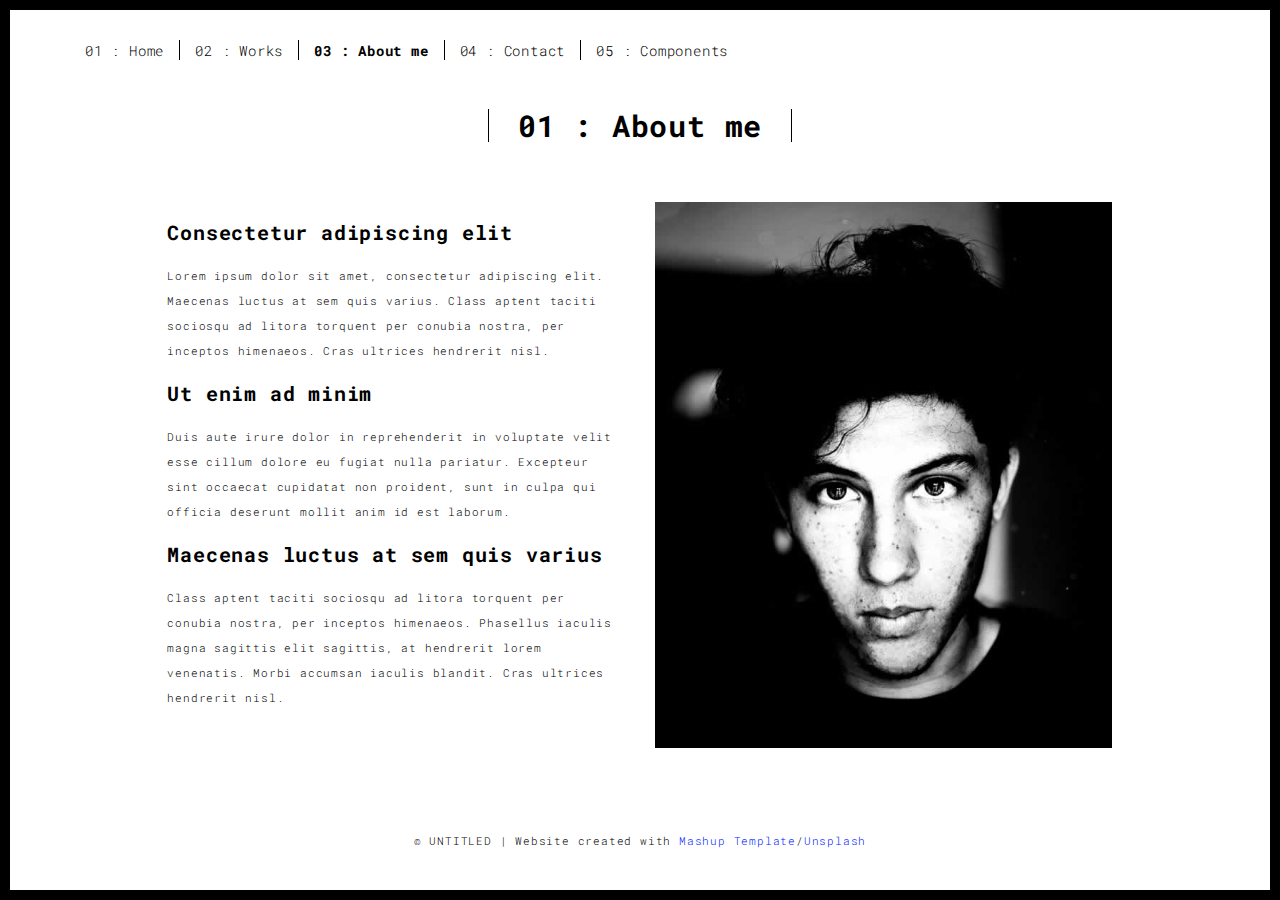
==== about.html @ 48c52cd3 "lol" ====
<!DOCTYPE html>
<html lang="en">

<head>
  <meta charset="UTF-8">
  <meta content="IE=edge" http-equiv="X-UA-Compatible">
  <meta content="width=device-width,initial-scale=1" name="viewport">
  <meta content="description" name="description">
  <meta name="google" content="notranslate" />
  <meta content="Mashup templates have been developped by Orson.io team" name="author">

  <!-- Disable tap highlight on IE -->
  <meta name="msapplication-tap-highlight" content="no">
  
  <link rel="apple-touch-icon" sizes="180x180" href="./assets/apple-icon-180x180.png">
  <link href="./assets/favicon.ico" rel="icon">

  <title>Title page</title>  

<link href="./main.3f6952e4.css" rel="stylesheet"></head>

<body class="">
<div id="site-border-left"></div>
<div id="site-border-right"></div>
<div id="site-border-top"></div>
<div id="site-border-bottom"></div>
 <!-- Add your content of header -->
<header>
  <nav class="navbar  navbar-fixed-top navbar-default">
    <div class="container">
        <button type="button" class="navbar-toggle collapsed" data-toggle="collapse" data-target="#navbar-collapse" aria-expanded="false">
          <span class="sr-only">Toggle navigation</span>
          <span class="icon-bar"></span>
          <span class="icon-bar"></span>
          <span class="icon-bar"></span>
        </button>

      <div class="collapse navbar-collapse" id="navbar-collapse">
        <ul class="nav navbar-nav ">
          <li><a href="./index.html" title="">01 : Home</a></li>
          <li><a href="./works.html" title="">02 : Works</a></li>
          <li><a href="./about.html" title="">03 : About me</a></li>
          <li><a href="./contact.html" title="">04 : Contact</a></li>
          <li><a href="./components.html" title="">05 : Components</a></li>
        </ul>


      </div> 
    </div>
  </nav>
</header>

<div class="section-container">
    <div class="container">
      <div class="row">
        <div class="col-xs-12">
          <div class="section-container-spacer text-center">
            <h1 class="h2">01 : About me</h1>
          </div>
          
          <div class="row">
            <div class="col-md-10 col-md-offset-1">
              <div class="row">
                <div class="col-xs-12 col-md-6">
                  <h3>Consectetur adipiscing elit</h3>
                  <p>Lorem ipsum dolor sit amet, consectetur adipiscing elit. Maecenas luctus at sem quis varius. 
                  Class aptent taciti sociosqu ad litora torquent per conubia nostra, per inceptos himenaeos. Cras ultrices hendrerit nisl.</p>
                  <h3>Ut enim ad minim </h3>
                  <p>Duis aute irure dolor in reprehenderit in voluptate velit esse
                  cillum dolore eu fugiat nulla pariatur. Excepteur sint occaecat cupidatat non
                  proident, sunt in culpa qui officia deserunt mollit anim id est laborum. 
                  <h3>Maecenas luctus at sem quis varius</h3>
                  <p>
                  Class aptent taciti sociosqu ad litora torquent per conubia nostra, per inceptos himenaeos. Phasellus iaculis magna sagittis elit sagittis, at hendrerit lorem venenatis. Morbi accumsan iaculis blandit. Cras ultrices hendrerit nisl.</p>
                </div>
                <div class="col-xs-12 col-md-6">
                  <img src="./assets/images/profil.jpg" class="img-responsive" alt="">
                </div>
              </div>
            </div>
          </div>
          
          
       </div>
      </div>
    </div>
  </div>


<footer class="footer-container text-center">
  <div class="container">
    <div class="row">
      <div class="col-xs-12">
        <p>© UNTITLED | Website created with <a href="http://www.mashup-template.com/" title="Create website with free html template">Mashup Template</a>/<a href="https://www.unsplash.com/" title="Beautiful Free Images">Unsplash</a></p>
      </div>
    </div>
  </div>
</footer>

<script>
  document.addEventListener("DOMContentLoaded", function (event) {
     navActivePage();
  });
</script>

<!-- Google Analytics: change UA-XXXXX-X to be your site's ID 

<script>
  (function (i, s, o, g, r, a, m) {
    i['GoogleAnalyticsObject'] = r; i[r] = i[r] || function () {
      (i[r].q = i[r].q || []).push(arguments)
    }, i[r].l = 1 * new Date(); a = s.createElement(o),
      m = s.getElementsByTagName(o)[0]; a.async = 1; a.src = g; m.parentNode.insertBefore(a, m)
  })(window, document, 'script', '//www.google-analytics.com/analytics.js', 'ga');
  ga('create', 'UA-XXXXX-X', 'auto');
  ga('send', 'pageview');
</script>

--> <script type="text/javascript" src="./main.70a66962.js"></script></body>

</html>
---- main.3f6952e4.css ----
@import url(https://fonts.googleapis.com/css?family=Roboto:900|Roboto+Mono:300,400,700);@import url(https://maxcdn.bootstrapcdn.com/font-awesome/4.7.0/css/font-awesome.min.css);/*!
 * Bootstrap v3.3.7 (http://getbootstrap.com)
 * Copyright 2011-2016 Twitter, Inc.
 * Licensed under MIT (https://github.com/twbs/bootstrap/blob/master/LICENSE)
 */
/*! normalize.css v3.0.3 | MIT License | github.com/necolas/normalize.css */html{font-family:sans-serif;-ms-text-size-adjust:100%;-webkit-text-size-adjust:100%}body{margin:0}article,aside,details,figcaption,figure,footer,header,hgroup,main,menu,nav,section,summary{display:block}audio,canvas,progress,video{display:inline-block;vertical-align:baseline}audio:not([controls]){display:none;height:0}[hidden],template{display:none}a{background-color:transparent}a:active,a:hover{outline:0}abbr[title]{border-bottom:1px dotted}b,strong{font-weight:700}dfn{font-style:italic}h1{font-size:2em;margin:.67em 0}mark{background:#ff0;color:#000}small{font-size:80%}sub,sup{font-size:75%;line-height:0;position:relative;vertical-align:baseline}sup{top:-.5em}sub{bottom:-.25em}img{border:0}svg:not(:root){overflow:hidden}figure{margin:1em 40px}hr{box-sizing:content-box;height:0}pre{overflow:auto}code,kbd,pre,samp{font-family:monospace,monospace;font-size:1em}button,input,optgroup,select,textarea{color:inherit;font:inherit;margin:0}button{overflow:visible}button,select{text-transform:none}button,html input[type=button],input[type=reset],input[type=submit]{-webkit-appearance:button;cursor:pointer}button[disabled],html input[disabled]{cursor:default}button::-moz-focus-inner,input::-moz-focus-inner{border:0;padding:0}input{line-height:normal}input[type=checkbox],input[type=radio]{box-sizing:border-box;padding:0}input[type=number]::-webkit-inner-spin-button,input[type=number]::-webkit-outer-spin-button{height:auto}input[type=search]{-webkit-appearance:textfield;box-sizing:content-box}input[type=search]::-webkit-search-cancel-button,input[type=search]::-webkit-search-decoration{-webkit-appearance:none}fieldset{border:1px solid silver;margin:0 2px;padding:.35em .625em .75em}textarea{overflow:auto}optgroup{font-weight:700}table{border-collapse:collapse;border-spacing:0}td,th{padding:0}

/*! Source: https://github.com/h5bp/html5-boilerplate/blob/master/src/css/main.css */@media print{*,:after,:before{background:transparent!important;color:#000!important;box-shadow:none!important;text-shadow:none!important}a,a:visited{text-decoration:underline}a[href]:after{content:" (" attr(href) ")"}abbr[title]:after{content:" (" attr(title) ")"}a[href^="#"]:after,a[href^="javascript:"]:after{content:""}blockquote,pre{border:1px solid #999;page-break-inside:avoid}thead{display:table-header-group}img,tr{page-break-inside:avoid}img{max-width:100%!important}h2,h3,p{orphans:3;widows:3}h2,h3{page-break-after:avoid}.navbar{display:none}.btn>.caret,.dropup>.btn>.caret{border-top-color:#000!important}.label{border:1px solid #000}.table{border-collapse:collapse!important}.table td,.table th{background-color:#fff!important}.table-bordered td,.table-bordered th{border:1px solid #ddd!important}}*,:after,:before{-webkit-box-sizing:border-box;-moz-box-sizing:border-box;box-sizing:border-box}html{font-size:10px;-webkit-tap-highlight-color:transparent}body{font-family:Roboto Mono,Helvetica,Arial,sans-serif;font-size:11px;line-height:1.78;color:#000;background-color:#fff}button,input,select,textarea{font-family:inherit;font-size:inherit;line-height:inherit}a{color:#001aff;text-decoration:none}a:focus,a:hover{color:#0012b3;text-decoration:underline}a:focus{outline:5px auto -webkit-focus-ring-color;outline-offset:-2px}figure{margin:0}img{vertical-align:middle}.img-responsive{display:block;max-width:100%;height:auto}.img-rounded{border-radius:0}.img-thumbnail{padding:4px;line-height:1.78;background-color:#fff;border:1px solid #ddd;border-radius:0;-webkit-transition:all .2s ease-in-out;-o-transition:all .2s ease-in-out;transition:all .2s ease-in-out;display:inline-block;max-width:100%;height:auto}.img-circle{border-radius:50%}hr{margin-top:19px;margin-bottom:19px;border:0;border-top:1px solid #eee}.sr-only{position:absolute;width:1px;height:1px;margin:-1px;padding:0;overflow:hidden;clip:rect(0,0,0,0);border:0}.sr-only-focusable:active,.sr-only-focusable:focus{position:static;width:auto;height:auto;margin:0;overflow:visible;clip:auto}[role=button]{cursor:pointer}.h1,.h2,.h3,.h4,.h5,.h6,h1,h2,h3,h4,h5,h6{font-family:Roboto Mono,Helvetica,Arial,sans-serif;font-weight:700;line-height:1.1;color:#000}.h1 .small,.h1 small,.h2 .small,.h2 small,.h3 .small,.h3 small,.h4 .small,.h4 small,.h5 .small,.h5 small,.h6 .small,.h6 small,h1 .small,h1 small,h2 .small,h2 small,h3 .small,h3 small,h4 .small,h4 small,h5 .small,h5 small,h6 .small,h6 small{font-weight:400;line-height:1;color:#777}.h1,.h2,.h3,h1,h2,h3{margin-top:19px;margin-bottom:9.5px}.h1 .small,.h1 small,.h2 .small,.h2 small,.h3 .small,.h3 small,h1 .small,h1 small,h2 .small,h2 small,h3 .small,h3 small{font-size:65%}.h4,.h5,.h6,h4,h5,h6{margin-top:9.5px;margin-bottom:9.5px}.h4 .small,.h4 small,.h5 .small,.h5 small,.h6 .small,.h6 small,h4 .small,h4 small,h5 .small,h5 small,h6 .small,h6 small{font-size:75%}.h1,h1{font-size:70px}.h2,h2{font-size:30px}.h3,h3{font-size:20px}.h4,.h5,h4,h5{font-size:11px}.h6,h6{font-size:10px}p{margin:0 0 9.5px}.lead{margin-bottom:19px;font-size:12px;font-weight:300;line-height:1.4}@media (min-width:768px){.lead{font-size:16.5px}}.small,small{font-size:90%}.mark,mark{background-color:#fcf8e3;padding:.2em}.text-left{text-align:left}.text-right{text-align:right}.text-center{text-align:center}.text-justify{text-align:justify}.text-nowrap{white-space:nowrap}.text-lowercase{text-transform:lowercase}.initialism,.text-uppercase{text-transform:uppercase}.text-capitalize{text-transform:capitalize}.text-muted{color:#777}.text-primary{color:#001aff}a.text-primary:focus,a.text-primary:hover{color:#0015cc}.text-success{color:#fff}a.text-success:focus,a.text-success:hover{color:#e6e6e6}.text-info{color:#31708f}a.text-info:focus,a.text-info:hover{color:#245269}.text-warning{color:#8a6d3b}a.text-warning:focus,a.text-warning:hover{color:#66512c}.text-danger{color:#fff}a.text-danger:focus,a.text-danger:hover{color:#e6e6e6}.bg-primary{color:#fff;background-color:#001aff}a.bg-primary:focus,a.bg-primary:hover{background-color:#0015cc}.bg-success,a.bg-success:focus,a.bg-success:hover{background-color:#000}.bg-info{background-color:#d9edf7}a.bg-info:focus,a.bg-info:hover{background-color:#afd9ee}.bg-warning{background-color:#fcf8e3}a.bg-warning:focus,a.bg-warning:hover{background-color:#f7ecb5}.bg-danger{background-color:red}a.bg-danger:focus,a.bg-danger:hover{background-color:#c00}.page-header{padding-bottom:8.5px;margin:38px 0 19px;border-bottom:1px solid #eee}ol,ul{margin-top:0;margin-bottom:9.5px}ol ol,ol ul,ul ol,ul ul{margin-bottom:0}.list-inline,.list-unstyled{padding-left:0;list-style:none}.list-inline{margin-left:-5px}.list-inline>li{display:inline-block;padding-left:5px;padding-right:5px}dl{margin-top:0;margin-bottom:19px}dd,dt{line-height:1.78}dt{font-weight:700}dd{margin-left:0}.dl-horizontal dd:after,.dl-horizontal dd:before{content:" ";display:table}.dl-horizontal dd:after{clear:both}@media (min-width:768px){.dl-horizontal dt{float:left;width:160px;clear:left;text-align:right;overflow:hidden;text-overflow:ellipsis;white-space:nowrap}.dl-horizontal dd{margin-left:180px}}abbr[data-original-title],abbr[title]{cursor:help;border-bottom:1px dotted #777}.initialism{font-size:90%}blockquote{padding:9.5px 19px;margin:0 0 19px;font-size:13.75px;border-left:5px solid #eee}blockquote ol:last-child,blockquote p:last-child,blockquote ul:last-child{margin-bottom:0}blockquote .small,blockquote footer,blockquote small{display:block;font-size:80%;line-height:1.78;color:#777}blockquote .small:before,blockquote footer:before,blockquote small:before{content:"\2014   \A0"}.blockquote-reverse,blockquote.pull-right{padding-right:15px;padding-left:0;border-right:5px solid #eee;border-left:0;text-align:right}.blockquote-reverse .small:before,.blockquote-reverse footer:before,.blockquote-reverse small:before,blockquote.pull-right .small:before,blockquote.pull-right footer:before,blockquote.pull-right small:before{content:""}.blockquote-reverse .small:after,.blockquote-reverse footer:after,.blockquote-reverse small:after,blockquote.pull-right .small:after,blockquote.pull-right footer:after,blockquote.pull-right small:after{content:"\A0   \2014"}address{margin-bottom:19px;font-style:normal;line-height:1.78}code,kbd,pre,samp{font-family:Menlo,Monaco,Consolas,Courier New,monospace}code{color:#c7254e;background-color:#f9f2f4}code,kbd{padding:2px 4px;font-size:90%;border-radius:0}kbd{color:#fff;background-color:#333;box-shadow:inset 0 -1px 0 rgba(0,0,0,.25)}kbd kbd{padding:0;font-size:100%;font-weight:700;box-shadow:none}pre{display:block;padding:9px;margin:0 0 9.5px;font-size:10px;line-height:1.78;word-break:break-all;word-wrap:break-word;color:#333;background-color:#f5f5f5;border:1px solid #ccc;border-radius:0}pre code{padding:0;font-size:inherit;color:inherit;white-space:pre-wrap;background-color:transparent;border-radius:0}.pre-scrollable{max-height:340px;overflow-y:scroll}.container{margin-right:auto;margin-left:auto;padding-left:15px;padding-right:15px}.container:after,.container:before{content:" ";display:table}.container:after{clear:both}@media (min-width:768px){.container{width:750px}}@media (min-width:992px){.container{width:970px}}@media (min-width:1200px){.container{width:1170px}}.container-fluid{margin-right:auto;margin-left:auto;padding-left:15px;padding-right:15px}.container-fluid:after,.container-fluid:before{content:" ";display:table}.container-fluid:after{clear:both}.row{margin-left:-15px;margin-right:-15px}.row:after,.row:before{content:" ";display:table}.row:after{clear:both}.col-lg-1,.col-lg-2,.col-lg-3,.col-lg-4,.col-lg-5,.col-lg-6,.col-lg-7,.col-lg-8,.col-lg-9,.col-lg-10,.col-lg-11,.col-lg-12,.col-md-1,.col-md-2,.col-md-3,.col-md-4,.col-md-5,.col-md-6,.col-md-7,.col-md-8,.col-md-9,.col-md-10,.col-md-11,.col-md-12,.col-sm-1,.col-sm-2,.col-sm-3,.col-sm-4,.col-sm-5,.col-sm-6,.col-sm-7,.col-sm-8,.col-sm-9,.col-sm-10,.col-sm-11,.col-sm-12,.col-xs-1,.col-xs-2,.col-xs-3,.col-xs-4,.col-xs-5,.col-xs-6,.col-xs-7,.col-xs-8,.col-xs-9,.col-xs-10,.col-xs-11,.col-xs-12{position:relative;min-height:1px;padding-left:15px;padding-right:15px}.col-xs-1,.col-xs-2,.col-xs-3,.col-xs-4,.col-xs-5,.col-xs-6,.col-xs-7,.col-xs-8,.col-xs-9,.col-xs-10,.col-xs-11,.col-xs-12{float:left}.col-xs-1{width:8.33333%}.col-xs-2{width:16.66667%}.col-xs-3{width:25%}.col-xs-4{width:33.33333%}.col-xs-5{width:41.66667%}.col-xs-6{width:50%}.col-xs-7{width:58.33333%}.col-xs-8{width:66.66667%}.col-xs-9{width:75%}.col-xs-10{width:83.33333%}.col-xs-11{width:91.66667%}.col-xs-12{width:100%}.col-xs-pull-0{right:auto}.col-xs-pull-1{right:8.33333%}.col-xs-pull-2{right:16.66667%}.col-xs-pull-3{right:25%}.col-xs-pull-4{right:33.33333%}.col-xs-pull-5{right:41.66667%}.col-xs-pull-6{right:50%}.col-xs-pull-7{right:58.33333%}.col-xs-pull-8{right:66.66667%}.col-xs-pull-9{right:75%}.col-xs-pull-10{right:83.33333%}.col-xs-pull-11{right:91.66667%}.col-xs-pull-12{right:100%}.col-xs-push-0{left:auto}.col-xs-push-1{left:8.33333%}.col-xs-push-2{left:16.66667%}.col-xs-push-3{left:25%}.col-xs-push-4{left:33.33333%}.col-xs-push-5{left:41.66667%}.col-xs-push-6{left:50%}.col-xs-push-7{left:58.33333%}.col-xs-push-8{left:66.66667%}.col-xs-push-9{left:75%}.col-xs-push-10{left:83.33333%}.col-xs-push-11{left:91.66667%}.col-xs-push-12{left:100%}.col-xs-offset-0{margin-left:0}.col-xs-offset-1{margin-left:8.33333%}.col-xs-offset-2{margin-left:16.66667%}.col-xs-offset-3{margin-left:25%}.col-xs-offset-4{margin-left:33.33333%}.col-xs-offset-5{margin-left:41.66667%}.col-xs-offset-6{margin-left:50%}.col-xs-offset-7{margin-left:58.33333%}.col-xs-offset-8{margin-left:66.66667%}.col-xs-offset-9{margin-left:75%}.col-xs-offset-10{margin-left:83.33333%}.col-xs-offset-11{margin-left:91.66667%}.col-xs-offset-12{margin-left:100%}@media (min-width:768px){.col-sm-1,.col-sm-2,.col-sm-3,.col-sm-4,.col-sm-5,.col-sm-6,.col-sm-7,.col-sm-8,.col-sm-9,.col-sm-10,.col-sm-11,.col-sm-12{float:left}.col-sm-1{width:8.33333%}.col-sm-2{width:16.66667%}.col-sm-3{width:25%}.col-sm-4{width:33.33333%}.col-sm-5{width:41.66667%}.col-sm-6{width:50%}.col-sm-7{width:58.33333%}.col-sm-8{width:66.66667%}.col-sm-9{width:75%}.col-sm-10{width:83.33333%}.col-sm-11{width:91.66667%}.col-sm-12{width:100%}.col-sm-pull-0{right:auto}.col-sm-pull-1{right:8.33333%}.col-sm-pull-2{right:16.66667%}.col-sm-pull-3{right:25%}.col-sm-pull-4{right:33.33333%}.col-sm-pull-5{right:41.66667%}.col-sm-pull-6{right:50%}.col-sm-pull-7{right:58.33333%}.col-sm-pull-8{right:66.66667%}.col-sm-pull-9{right:75%}.col-sm-pull-10{right:83.33333%}.col-sm-pull-11{right:91.66667%}.col-sm-pull-12{right:100%}.col-sm-push-0{left:auto}.col-sm-push-1{left:8.33333%}.col-sm-push-2{left:16.66667%}.col-sm-push-3{left:25%}.col-sm-push-4{left:33.33333%}.col-sm-push-5{left:41.66667%}.col-sm-push-6{left:50%}.col-sm-push-7{left:58.33333%}.col-sm-push-8{left:66.66667%}.col-sm-push-9{left:75%}.col-sm-push-10{left:83.33333%}.col-sm-push-11{left:91.66667%}.col-sm-push-12{left:100%}.col-sm-offset-0{margin-left:0}.col-sm-offset-1{margin-left:8.33333%}.col-sm-offset-2{margin-left:16.66667%}.col-sm-offset-3{margin-left:25%}.col-sm-offset-4{margin-left:33.33333%}.col-sm-offset-5{margin-left:41.66667%}.col-sm-offset-6{margin-left:50%}.col-sm-offset-7{margin-left:58.33333%}.col-sm-offset-8{margin-left:66.66667%}.col-sm-offset-9{margin-left:75%}.col-sm-offset-10{margin-left:83.33333%}.col-sm-offset-11{margin-left:91.66667%}.col-sm-offset-12{margin-left:100%}}@media (min-width:992px){.col-md-1,.col-md-2,.col-md-3,.col-md-4,.col-md-5,.col-md-6,.col-md-7,.col-md-8,.col-md-9,.col-md-10,.col-md-11,.col-md-12{float:left}.col-md-1{width:8.33333%}.col-md-2{width:16.66667%}.col-md-3{width:25%}.col-md-4{width:33.33333%}.col-md-5{width:41.66667%}.col-md-6{width:50%}.col-md-7{width:58.33333%}.col-md-8{width:66.66667%}.col-md-9{width:75%}.col-md-10{width:83.33333%}.col-md-11{width:91.66667%}.col-md-12{width:100%}.col-md-pull-0{right:auto}.col-md-pull-1{right:8.33333%}.col-md-pull-2{right:16.66667%}.col-md-pull-3{right:25%}.col-md-pull-4{right:33.33333%}.col-md-pull-5{right:41.66667%}.col-md-pull-6{right:50%}.col-md-pull-7{right:58.33333%}.col-md-pull-8{right:66.66667%}.col-md-pull-9{right:75%}.col-md-pull-10{right:83.33333%}.col-md-pull-11{right:91.66667%}.col-md-pull-12{right:100%}.col-md-push-0{left:auto}.col-md-push-1{left:8.33333%}.col-md-push-2{left:16.66667%}.col-md-push-3{left:25%}.col-md-push-4{left:33.33333%}.col-md-push-5{left:41.66667%}.col-md-push-6{left:50%}.col-md-push-7{left:58.33333%}.col-md-push-8{left:66.66667%}.col-md-push-9{left:75%}.col-md-push-10{left:83.33333%}.col-md-push-11{left:91.66667%}.col-md-push-12{left:100%}.col-md-offset-0{margin-left:0}.col-md-offset-1{margin-left:8.33333%}.col-md-offset-2{margin-left:16.66667%}.col-md-offset-3{margin-left:25%}.col-md-offset-4{margin-left:33.33333%}.col-md-offset-5{margin-left:41.66667%}.col-md-offset-6{margin-left:50%}.col-md-offset-7{margin-left:58.33333%}.col-md-offset-8{margin-left:66.66667%}.col-md-offset-9{margin-left:75%}.col-md-offset-10{margin-left:83.33333%}.col-md-offset-11{margin-left:91.66667%}.col-md-offset-12{margin-left:100%}}@media (min-width:1200px){.col-lg-1,.col-lg-2,.col-lg-3,.col-lg-4,.col-lg-5,.col-lg-6,.col-lg-7,.col-lg-8,.col-lg-9,.col-lg-10,.col-lg-11,.col-lg-12{float:left}.col-lg-1{width:8.33333%}.col-lg-2{width:16.66667%}.col-lg-3{width:25%}.col-lg-4{width:33.33333%}.col-lg-5{width:41.66667%}.col-lg-6{width:50%}.col-lg-7{width:58.33333%}.col-lg-8{width:66.66667%}.col-lg-9{width:75%}.col-lg-10{width:83.33333%}.col-lg-11{width:91.66667%}.col-lg-12{width:100%}.col-lg-pull-0{right:auto}.col-lg-pull-1{right:8.33333%}.col-lg-pull-2{right:16.66667%}.col-lg-pull-3{right:25%}.col-lg-pull-4{right:33.33333%}.col-lg-pull-5{right:41.66667%}.col-lg-pull-6{right:50%}.col-lg-pull-7{right:58.33333%}.col-lg-pull-8{right:66.66667%}.col-lg-pull-9{right:75%}.col-lg-pull-10{right:83.33333%}.col-lg-pull-11{right:91.66667%}.col-lg-pull-12{right:100%}.col-lg-push-0{left:auto}.col-lg-push-1{left:8.33333%}.col-lg-push-2{left:16.66667%}.col-lg-push-3{left:25%}.col-lg-push-4{left:33.33333%}.col-lg-push-5{left:41.66667%}.col-lg-push-6{left:50%}.col-lg-push-7{left:58.33333%}.col-lg-push-8{left:66.66667%}.col-lg-push-9{left:75%}.col-lg-push-10{left:83.33333%}.col-lg-push-11{left:91.66667%}.col-lg-push-12{left:100%}.col-lg-offset-0{margin-left:0}.col-lg-offset-1{margin-left:8.33333%}.col-lg-offset-2{margin-left:16.66667%}.col-lg-offset-3{margin-left:25%}.col-lg-offset-4{margin-left:33.33333%}.col-lg-offset-5{margin-left:41.66667%}.col-lg-offset-6{margin-left:50%}.col-lg-offset-7{margin-left:58.33333%}.col-lg-offset-8{margin-left:66.66667%}.col-lg-offset-9{margin-left:75%}.col-lg-offset-10{margin-left:83.33333%}.col-lg-offset-11{margin-left:91.66667%}.col-lg-offset-12{margin-left:100%}}table{background-color:transparent}caption{padding-top:8px;padding-bottom:8px;color:#777}caption,th{text-align:left}.table{width:100%;max-width:100%;margin-bottom:19px}.table>tbody>tr>td,.table>tbody>tr>th,.table>tfoot>tr>td,.table>tfoot>tr>th,.table>thead>tr>td,.table>thead>tr>th{padding:8px;line-height:1.78;vertical-align:top;border-top:1px solid #ddd}.table>thead>tr>th{vertical-align:bottom;border-bottom:2px solid #ddd}.table>caption+thead>tr:first-child>td,.table>caption+thead>tr:first-child>th,.table>colgroup+thead>tr:first-child>td,.table>colgroup+thead>tr:first-child>th,.table>thead:first-child>tr:first-child>td,.table>thead:first-child>tr:first-child>th{border-top:0}.table>tbody+tbody{border-top:2px solid #ddd}.table .table{background-color:#fff}.table-condensed>tbody>tr>td,.table-condensed>tbody>tr>th,.table-condensed>tfoot>tr>td,.table-condensed>tfoot>tr>th,.table-condensed>thead>tr>td,.table-condensed>thead>tr>th{padding:5px}.table-bordered,.table-bordered>tbody>tr>td,.table-bordered>tbody>tr>th,.table-bordered>tfoot>tr>td,.table-bordered>tfoot>tr>th,.table-bordered>thead>tr>td,.table-bordered>thead>tr>th{border:1px solid #ddd}.table-bordered>thead>tr>td,.table-bordered>thead>tr>th{border-bottom-width:2px}.table-striped>tbody>tr:nth-of-type(odd){background-color:#f9f9f9}.table-hover>tbody>tr:hover{background-color:#f5f5f5}table col[class*=col-]{position:static;float:none;display:table-column}table td[class*=col-],table th[class*=col-]{position:static;float:none;display:table-cell}.table>tbody>tr.active>td,.table>tbody>tr.active>th,.table>tbody>tr>td.active,.table>tbody>tr>th.active,.table>tfoot>tr.active>td,.table>tfoot>tr.active>th,.table>tfoot>tr>td.active,.table>tfoot>tr>th.active,.table>thead>tr.active>td,.table>thead>tr.active>th,.table>thead>tr>td.active,.table>thead>tr>th.active{background-color:#f5f5f5}.table-hover>tbody>tr.active:hover>td,.table-hover>tbody>tr.active:hover>th,.table-hover>tbody>tr:hover>.active,.table-hover>tbody>tr>td.active:hover,.table-hover>tbody>tr>th.active:hover{background-color:#e8e8e8}.table-hover>tbody>tr.success:hover>td,.table-hover>tbody>tr.success:hover>th,.table-hover>tbody>tr:hover>.success,.table-hover>tbody>tr>td.success:hover,.table-hover>tbody>tr>th.success:hover,.table>tbody>tr.success>td,.table>tbody>tr.success>th,.table>tbody>tr>td.success,.table>tbody>tr>th.success,.table>tfoot>tr.success>td,.table>tfoot>tr.success>th,.table>tfoot>tr>td.success,.table>tfoot>tr>th.success,.table>thead>tr.success>td,.table>thead>tr.success>th,.table>thead>tr>td.success,.table>thead>tr>th.success{background-color:#000}.table>tbody>tr.info>td,.table>tbody>tr.info>th,.table>tbody>tr>td.info,.table>tbody>tr>th.info,.table>tfoot>tr.info>td,.table>tfoot>tr.info>th,.table>tfoot>tr>td.info,.table>tfoot>tr>th.info,.table>thead>tr.info>td,.table>thead>tr.info>th,.table>thead>tr>td.info,.table>thead>tr>th.info{background-color:#d9edf7}.table-hover>tbody>tr.info:hover>td,.table-hover>tbody>tr.info:hover>th,.table-hover>tbody>tr:hover>.info,.table-hover>tbody>tr>td.info:hover,.table-hover>tbody>tr>th.info:hover{background-color:#c4e3f3}.table>tbody>tr.warning>td,.table>tbody>tr.warning>th,.table>tbody>tr>td.warning,.table>tbody>tr>th.warning,.table>tfoot>tr.warning>td,.table>tfoot>tr.warning>th,.table>tfoot>tr>td.warning,.table>tfoot>tr>th.warning,.table>thead>tr.warning>td,.table>thead>tr.warning>th,.table>thead>tr>td.warning,.table>thead>tr>th.warning{background-color:#fcf8e3}.table-hover>tbody>tr.warning:hover>td,.table-hover>tbody>tr.warning:hover>th,.table-hover>tbody>tr:hover>.warning,.table-hover>tbody>tr>td.warning:hover,.table-hover>tbody>tr>th.warning:hover{background-color:#faf2cc}.table>tbody>tr.danger>td,.table>tbody>tr.danger>th,.table>tbody>tr>td.danger,.table>tbody>tr>th.danger,.table>tfoot>tr.danger>td,.table>tfoot>tr.danger>th,.table>tfoot>tr>td.danger,.table>tfoot>tr>th.danger,.table>thead>tr.danger>td,.table>thead>tr.danger>th,.table>thead>tr>td.danger,.table>thead>tr>th.danger{background-color:red}.table-hover>tbody>tr.danger:hover>td,.table-hover>tbody>tr.danger:hover>th,.table-hover>tbody>tr:hover>.danger,.table-hover>tbody>tr>td.danger:hover,.table-hover>tbody>tr>th.danger:hover{background-color:#e60000}.table-responsive{overflow-x:auto;min-height:.01%}@media screen and (max-width:767px){.table-responsive{width:100%;margin-bottom:14.25px;overflow-y:hidden;-ms-overflow-style:-ms-autohiding-scrollbar;border:1px solid #ddd}.table-responsive>.table{margin-bottom:0}.table-responsive>.table>tbody>tr>td,.table-responsive>.table>tbody>tr>th,.table-responsive>.table>tfoot>tr>td,.table-responsive>.table>tfoot>tr>th,.table-responsive>.table>thead>tr>td,.table-responsive>.table>thead>tr>th{white-space:nowrap}.table-responsive>.table-bordered{border:0}.table-responsive>.table-bordered>tbody>tr>td:first-child,.table-responsive>.table-bordered>tbody>tr>th:first-child,.table-responsive>.table-bordered>tfoot>tr>td:first-child,.table-responsive>.table-bordered>tfoot>tr>th:first-child,.table-responsive>.table-bordered>thead>tr>td:first-child,.table-responsive>.table-bordered>thead>tr>th:first-child{border-left:0}.table-responsive>.table-bordered>tbody>tr>td:last-child,.table-responsive>.table-bordered>tbody>tr>th:last-child,.table-responsive>.table-bordered>tfoot>tr>td:last-child,.table-responsive>.table-bordered>tfoot>tr>th:last-child,.table-responsive>.table-bordered>thead>tr>td:last-child,.table-responsive>.table-bordered>thead>tr>th:last-child{border-right:0}.table-responsive>.table-bordered>tbody>tr:last-child>td,.table-responsive>.table-bordered>tbody>tr:last-child>th,.table-responsive>.table-bordered>tfoot>tr:last-child>td,.table-responsive>.table-bordered>tfoot>tr:last-child>th{border-bottom:0}}fieldset{margin:0;min-width:0}fieldset,legend{padding:0;border:0}legend{display:block;width:100%;margin-bottom:19px;font-size:16.5px;line-height:inherit;color:#333;border-bottom:1px solid #e5e5e5}label{display:inline-block;max-width:100%;margin-bottom:5px;font-weight:700}input[type=search]{-webkit-box-sizing:border-box;-moz-box-sizing:border-box;box-sizing:border-box}input[type=checkbox],input[type=radio]{margin:4px 0 0;margin-top:1px\9;line-height:normal}input[type=file]{display:block}input[type=range]{display:block;width:100%}select[multiple],select[size]{height:auto}input[type=checkbox]:focus,input[type=file]:focus,input[type=radio]:focus{outline:5px auto -webkit-focus-ring-color;outline-offset:-2px}output{padding-top:9px}.form-control,output{display:block;font-size:11px;line-height:1.78;color:#555}.form-control{width:100%;height:40px;padding:8px 14px;background-color:#fff;background-image:none;border:1px solid #000;border-radius:0;-webkit-box-shadow:inset 0 1px 1px rgba(0,0,0,.075);box-shadow:inset 0 1px 1px rgba(0,0,0,.075);-webkit-transition:border-color .15s ease-in-out,box-shadow .15s ease-in-out;-o-transition:border-color ease-in-out .15s,box-shadow ease-in-out .15s;transition:border-color .15s ease-in-out,box-shadow .15s ease-in-out}.form-control:focus{border-color:#66afe9;-webkit-box-shadow:inset 0 1px 1px rgba(0,0,0,.075),0 0 8px rgba(102,175,233,.6);box-shadow:inset 0 1px 1px rgba(0,0,0,.075),0 0 8px rgba(102,175,233,.6)}.form-control::-moz-placeholder{color:#999;opacity:1}.form-control:-ms-input-placeholder{color:#999}.form-control::-webkit-input-placeholder{color:#999}.form-control::-ms-expand{border:0;background-color:transparent}.form-control[disabled],.form-control[readonly],fieldset[disabled] .form-control{background-color:#eee;opacity:1}.form-control[disabled],fieldset[disabled] .form-control{cursor:not-allowed}textarea.form-control{height:auto}input[type=search]{-webkit-appearance:none}@media screen and (-webkit-min-device-pixel-ratio:0){input[type=date].form-control,input[type=datetime-local].form-control,input[type=month].form-control,input[type=time].form-control{line-height:40px}.input-group-sm>.input-group-btn>input[type=date].btn,.input-group-sm>.input-group-btn>input[type=datetime-local].btn,.input-group-sm>.input-group-btn>input[type=month].btn,.input-group-sm>.input-group-btn>input[type=time].btn,.input-group-sm>input[type=date].form-control,.input-group-sm>input[type=date].input-group-addon,.input-group-sm>input[type=datetime-local].form-control,.input-group-sm>input[type=datetime-local].input-group-addon,.input-group-sm>input[type=month].form-control,.input-group-sm>input[type=month].input-group-addon,.input-group-sm>input[type=time].form-control,.input-group-sm>input[type=time].input-group-addon,.input-group-sm input[type=date],.input-group-sm input[type=datetime-local],.input-group-sm input[type=month],.input-group-sm input[type=time],input[type=date].input-sm,input[type=datetime-local].input-sm,input[type=month].input-sm,input[type=time].input-sm{line-height:27px}.input-group-lg>.input-group-btn>input[type=date].btn,.input-group-lg>.input-group-btn>input[type=datetime-local].btn,.input-group-lg>.input-group-btn>input[type=month].btn,.input-group-lg>.input-group-btn>input[type=time].btn,.input-group-lg>input[type=date].form-control,.input-group-lg>input[type=date].input-group-addon,.input-group-lg>input[type=datetime-local].form-control,.input-group-lg>input[type=datetime-local].input-group-addon,.input-group-lg>input[type=month].form-control,.input-group-lg>input[type=month].input-group-addon,.input-group-lg>input[type=time].form-control,.input-group-lg>input[type=time].input-group-addon,.input-group-lg input[type=date],.input-group-lg input[type=datetime-local],.input-group-lg input[type=month],.input-group-lg input[type=time],input[type=date].input-lg,input[type=datetime-local].input-lg,input[type=month].input-lg,input[type=time].input-lg{line-height:41px}}.form-group{margin-bottom:15px}.checkbox,.radio{position:relative;display:block;margin-top:10px;margin-bottom:10px}.checkbox label,.radio label{min-height:19px;padding-left:20px;margin-bottom:0;font-weight:400;cursor:pointer}.checkbox-inline input[type=checkbox],.checkbox input[type=checkbox],.radio-inline input[type=radio],.radio input[type=radio]{position:absolute;margin-left:-20px;margin-top:4px\9}.checkbox+.checkbox,.radio+.radio{margin-top:-5px}.checkbox-inline,.radio-inline{position:relative;display:inline-block;padding-left:20px;margin-bottom:0;vertical-align:middle;font-weight:400;cursor:pointer}.checkbox-inline+.checkbox-inline,.radio-inline+.radio-inline{margin-top:0;margin-left:10px}.checkbox-inline.disabled,.checkbox.disabled label,.radio-inline.disabled,.radio.disabled label,fieldset[disabled] .checkbox-inline,fieldset[disabled] .checkbox label,fieldset[disabled] .radio-inline,fieldset[disabled] .radio label,fieldset[disabled] input[type=checkbox],fieldset[disabled] input[type=radio],input[type=checkbox].disabled,input[type=checkbox][disabled],input[type=radio].disabled,input[type=radio][disabled]{cursor:not-allowed}.form-control-static{padding-top:9px;padding-bottom:9px;margin-bottom:0;min-height:30px}.form-control-static.input-lg,.form-control-static.input-sm,.input-group-lg>.form-control-static.form-control,.input-group-lg>.form-control-static.input-group-addon,.input-group-lg>.input-group-btn>.form-control-static.btn,.input-group-sm>.form-control-static.form-control,.input-group-sm>.form-control-static.input-group-addon,.input-group-sm>.input-group-btn>.form-control-static.btn{padding-left:0;padding-right:0}.input-group-sm>.form-control,.input-group-sm>.input-group-addon,.input-group-sm>.input-group-btn>.btn,.input-sm{height:27px;padding:5px 10px;font-size:10px;line-height:1.5;border-radius:0}.input-group-sm>.input-group-btn>select.btn,.input-group-sm>select.form-control,.input-group-sm>select.input-group-addon,select.input-sm{height:27px;line-height:27px}.input-group-sm>.input-group-btn>select[multiple].btn,.input-group-sm>.input-group-btn>textarea.btn,.input-group-sm>select[multiple].form-control,.input-group-sm>select[multiple].input-group-addon,.input-group-sm>textarea.form-control,.input-group-sm>textarea.input-group-addon,select[multiple].input-sm,textarea.input-sm{height:auto}.form-group-sm .form-control{height:27px;padding:5px 10px;font-size:10px;line-height:1.5;border-radius:0}.form-group-sm select.form-control{height:27px;line-height:27px}.form-group-sm select[multiple].form-control,.form-group-sm textarea.form-control{height:auto}.form-group-sm .form-control-static{height:27px;min-height:29px;padding:6px 10px;font-size:10px;line-height:1.5}.input-group-lg>.form-control,.input-group-lg>.input-group-addon,.input-group-lg>.input-group-btn>.btn,.input-lg{height:41px;padding:10px 16px;font-size:14px;line-height:1.33333;border-radius:0}.input-group-lg>.input-group-btn>select.btn,.input-group-lg>select.form-control,.input-group-lg>select.input-group-addon,select.input-lg{height:41px;line-height:41px}.input-group-lg>.input-group-btn>select[multiple].btn,.input-group-lg>.input-group-btn>textarea.btn,.input-group-lg>select[multiple].form-control,.input-group-lg>select[multiple].input-group-addon,.input-group-lg>textarea.form-control,.input-group-lg>textarea.input-group-addon,select[multiple].input-lg,textarea.input-lg{height:auto}.form-group-lg .form-control{height:41px;padding:10px 16px;font-size:14px;line-height:1.33333;border-radius:0}.form-group-lg select.form-control{height:41px;line-height:41px}.form-group-lg select[multiple].form-control,.form-group-lg textarea.form-control{height:auto}.form-group-lg .form-control-static{height:41px;min-height:33px;padding:11px 16px;font-size:14px;line-height:1.33333}.has-feedback{position:relative}.has-feedback .form-control{padding-right:50px}.form-control-feedback{position:absolute;top:0;right:0;z-index:2;display:block;width:40px;height:40px;line-height:40px;text-align:center;pointer-events:none}.form-group-lg .form-control+.form-control-feedback,.input-group-lg+.form-control-feedback,.input-group-lg>.form-control+.form-control-feedback,.input-group-lg>.input-group-addon+.form-control-feedback,.input-group-lg>.input-group-btn>.btn+.form-control-feedback,.input-lg+.form-control-feedback{width:41px;height:41px;line-height:41px}.form-group-sm .form-control+.form-control-feedback,.input-group-sm+.form-control-feedback,.input-group-sm>.form-control+.form-control-feedback,.input-group-sm>.input-group-addon+.form-control-feedback,.input-group-sm>.input-group-btn>.btn+.form-control-feedback,.input-sm+.form-control-feedback{width:27px;height:27px;line-height:27px}.has-success .checkbox,.has-success .checkbox-inline,.has-success.checkbox-inline label,.has-success.checkbox label,.has-success .control-label,.has-success .help-block,.has-success .radio,.has-success .radio-inline,.has-success.radio-inline label,.has-success.radio label{color:#fff}.has-success .form-control{border-color:#fff;-webkit-box-shadow:inset 0 1px 1px rgba(0,0,0,.075);box-shadow:inset 0 1px 1px rgba(0,0,0,.075)}.has-success .form-control:focus{border-color:#e6e6e6;-webkit-box-shadow:inset 0 1px 1px rgba(0,0,0,.075),0 0 6px #fff;box-shadow:inset 0 1px 1px rgba(0,0,0,.075),0 0 6px #fff}.has-success .input-group-addon{color:#fff;border-color:#fff;background-color:#000}.has-success .form-control-feedback{color:#fff}.has-warning .checkbox,.has-warning .checkbox-inline,.has-warning.checkbox-inline label,.has-warning.checkbox label,.has-warning .control-label,.has-warning .help-block,.has-warning .radio,.has-warning .radio-inline,.has-warning.radio-inline label,.has-warning.radio label{color:#8a6d3b}.has-warning .form-control{border-color:#8a6d3b;-webkit-box-shadow:inset 0 1px 1px rgba(0,0,0,.075);box-shadow:inset 0 1px 1px rgba(0,0,0,.075)}.has-warning .form-control:focus{border-color:#66512c;-webkit-box-shadow:inset 0 1px 1px rgba(0,0,0,.075),0 0 6px #c0a16b;box-shadow:inset 0 1px 1px rgba(0,0,0,.075),0 0 6px #c0a16b}.has-warning .input-group-addon{color:#8a6d3b;border-color:#8a6d3b;background-color:#fcf8e3}.has-warning .form-control-feedback{color:#8a6d3b}.has-error .checkbox,.has-error .checkbox-inline,.has-error.checkbox-inline label,.has-error.checkbox label,.has-error .control-label,.has-error .help-block,.has-error .radio,.has-error .radio-inline,.has-error.radio-inline label,.has-error.radio label{color:#fff}.has-error .form-control{border-color:#fff;-webkit-box-shadow:inset 0 1px 1px rgba(0,0,0,.075);box-shadow:inset 0 1px 1px rgba(0,0,0,.075)}.has-error .form-control:focus{border-color:#e6e6e6;-webkit-box-shadow:inset 0 1px 1px rgba(0,0,0,.075),0 0 6px #fff;box-shadow:inset 0 1px 1px rgba(0,0,0,.075),0 0 6px #fff}.has-error .input-group-addon{color:#fff;border-color:#fff;background-color:red}.has-error .form-control-feedback{color:#fff}.has-feedback label~.form-control-feedback{top:24px}.has-feedback label.sr-only~.form-control-feedback{top:0}.help-block{display:block;margin-top:5px;margin-bottom:10px;color:#404040}@media (min-width:768px){.form-inline .form-group{display:inline-block;margin-bottom:0;vertical-align:middle}.form-inline .form-control{display:inline-block;width:auto;vertical-align:middle}.form-inline .form-control-static{display:inline-block}.form-inline .input-group{display:inline-table;vertical-align:middle}.form-inline .input-group .form-control,.form-inline .input-group .input-group-addon,.form-inline .input-group .input-group-btn{width:auto}.form-inline .input-group>.form-control{width:100%}.form-inline .control-label{margin-bottom:0;vertical-align:middle}.form-inline .checkbox,.form-inline .radio{display:inline-block;margin-top:0;margin-bottom:0;vertical-align:middle}.form-inline .checkbox label,.form-inline .radio label{padding-left:0}.form-inline .checkbox input[type=checkbox],.form-inline .radio input[type=radio]{position:relative;margin-left:0}.form-inline .has-feedback .form-control-feedback{top:0}}.form-horizontal .checkbox,.form-horizontal .checkbox-inline,.form-horizontal .radio,.form-horizontal .radio-inline{margin-top:0;margin-bottom:0;padding-top:9px}.form-horizontal .checkbox,.form-horizontal .radio{min-height:28px}.form-horizontal .form-group{margin-left:-15px;margin-right:-15px}.form-horizontal .form-group:after,.form-horizontal .form-group:before{content:" ";display:table}.form-horizontal .form-group:after{clear:both}@media (min-width:768px){.form-horizontal .control-label{text-align:right;margin-bottom:0;padding-top:9px}}.form-horizontal .has-feedback .form-control-feedback{right:15px}@media (min-width:768px){.form-horizontal .form-group-lg .control-label{padding-top:11px;font-size:14px}}@media (min-width:768px){.form-horizontal .form-group-sm .control-label{padding-top:6px;font-size:10px}}.btn{display:inline-block;margin-bottom:0;font-weight:400;text-align:center;vertical-align:middle;touch-action:manipulation;cursor:pointer;background-image:none;border:1px solid transparent;white-space:nowrap;padding:8px 14px;font-size:11px;line-height:1.78;border-radius:0;-webkit-user-select:none;-moz-user-select:none;-ms-user-select:none;user-select:none}.btn.active.focus,.btn.active:focus,.btn.focus,.btn:active.focus,.btn:active:focus,.btn:focus{outline:5px auto -webkit-focus-ring-color;outline-offset:-2px}.btn.focus,.btn:focus,.btn:hover{color:#000;text-decoration:none}.btn.active,.btn:active{outline:0;background-image:none;-webkit-box-shadow:inset 0 3px 5px rgba(0,0,0,.125);box-shadow:inset 0 3px 5px rgba(0,0,0,.125)}.btn.disabled,.btn[disabled],fieldset[disabled] .btn{cursor:not-allowed;opacity:.65;filter:alpha(opacity=65);-webkit-box-shadow:none;box-shadow:none}a.btn.disabled,fieldset[disabled] a.btn{pointer-events:none}.btn-default,.btn-default.active,.btn-default.active.focus,.btn-default.active:focus,.btn-default.active:hover,.btn-default.focus,.btn-default:active,.btn-default:active.focus,.btn-default:active:focus,.btn-default:active:hover,.btn-default:focus,.btn-default:hover,.open>.btn-default.dropdown-toggle,.open>.btn-default.dropdown-toggle.focus,.open>.btn-default.dropdown-toggle:focus,.open>.btn-default.dropdown-toggle:hover{color:#000;background-color:transparent;border-color:#000}.btn-default.active,.btn-default:active,.open>.btn-default.dropdown-toggle{background-image:none}.btn-default.disabled.focus,.btn-default.disabled:focus,.btn-default.disabled:hover,.btn-default[disabled].focus,.btn-default[disabled]:focus,.btn-default[disabled]:hover,fieldset[disabled] .btn-default.focus,fieldset[disabled] .btn-default:focus,fieldset[disabled] .btn-default:hover{background-color:transparent;border-color:#000}.btn-default .badge{color:transparent;background-color:#000}.btn-primary{color:#001aff;background-color:transparent;border-color:#001aff}.btn-primary.focus,.btn-primary:focus{color:#001aff;background-color:transparent;border-color:#000d80}.btn-primary.active,.btn-primary:active,.btn-primary:hover,.open>.btn-primary.dropdown-toggle{color:#001aff;background-color:transparent;border-color:#0014c2}.btn-primary.active.focus,.btn-primary.active:focus,.btn-primary.active:hover,.btn-primary:active.focus,.btn-primary:active:focus,.btn-primary:active:hover,.open>.btn-primary.dropdown-toggle.focus,.open>.btn-primary.dropdown-toggle:focus,.open>.btn-primary.dropdown-toggle:hover{color:#001aff;background-color:transparent;border-color:#000d80}.btn-primary.active,.btn-primary:active,.open>.btn-primary.dropdown-toggle{background-image:none}.btn-primary.disabled.focus,.btn-primary.disabled:focus,.btn-primary.disabled:hover,.btn-primary[disabled].focus,.btn-primary[disabled]:focus,.btn-primary[disabled]:hover,fieldset[disabled] .btn-primary.focus,fieldset[disabled] .btn-primary:focus,fieldset[disabled] .btn-primary:hover{background-color:transparent;border-color:#001aff}.btn-primary .badge{color:transparent;background-color:#001aff}.btn-success{color:#5cb85c;background-color:transparent;border-color:#5cb85c}.btn-success.focus,.btn-success:focus{color:#5cb85c;background-color:transparent;border-color:#2d672d}.btn-success.active,.btn-success:active,.btn-success:hover,.open>.btn-success.dropdown-toggle{color:#5cb85c;background-color:transparent;border-color:#419641}.btn-success.active.focus,.btn-success.active:focus,.btn-success.active:hover,.btn-success:active.focus,.btn-success:active:focus,.btn-success:active:hover,.open>.btn-success.dropdown-toggle.focus,.open>.btn-success.dropdown-toggle:focus,.open>.btn-success.dropdown-toggle:hover{color:#5cb85c;background-color:transparent;border-color:#2d672d}.btn-success.active,.btn-success:active,.open>.btn-success.dropdown-toggle{background-image:none}.btn-success.disabled.focus,.btn-success.disabled:focus,.btn-success.disabled:hover,.btn-success[disabled].focus,.btn-success[disabled]:focus,.btn-success[disabled]:hover,fieldset[disabled] .btn-success.focus,fieldset[disabled] .btn-success:focus,fieldset[disabled] .btn-success:hover{background-color:transparent;border-color:#5cb85c}.btn-success .badge{color:transparent;background-color:#5cb85c}.btn-info{border-color:#5bc0de}.btn-info,.btn-info.focus,.btn-info:focus{color:#5bc0de;background-color:transparent}.btn-info.focus,.btn-info:focus{border-color:#1f7e9a}.btn-info.active,.btn-info:active,.btn-info:hover,.open>.btn-info.dropdown-toggle{color:#5bc0de;background-color:transparent;border-color:#2aabd2}.btn-info.active.focus,.btn-info.active:focus,.btn-info.active:hover,.btn-info:active.focus,.btn-info:active:focus,.btn-info:active:hover,.open>.btn-info.dropdown-toggle.focus,.open>.btn-info.dropdown-toggle:focus,.open>.btn-info.dropdown-toggle:hover{color:#5bc0de;background-color:transparent;border-color:#1f7e9a}.btn-info.active,.btn-info:active,.open>.btn-info.dropdown-toggle{background-image:none}.btn-info.disabled.focus,.btn-info.disabled:focus,.btn-info.disabled:hover,.btn-info[disabled].focus,.btn-info[disabled]:focus,.btn-info[disabled]:hover,fieldset[disabled] .btn-info.focus,fieldset[disabled] .btn-info:focus,fieldset[disabled] .btn-info:hover{background-color:transparent;border-color:#5bc0de}.btn-info .badge{color:transparent;background-color:#5bc0de}.btn-warning{color:#f0ad4e;background-color:transparent;border-color:#f0ad4e}.btn-warning.focus,.btn-warning:focus{color:#f0ad4e;background-color:transparent;border-color:#b06d0f}.btn-warning.active,.btn-warning:active,.btn-warning:hover,.open>.btn-warning.dropdown-toggle{color:#f0ad4e;background-color:transparent;border-color:#eb9316}.btn-warning.active.focus,.btn-warning.active:focus,.btn-warning.active:hover,.btn-warning:active.focus,.btn-warning:active:focus,.btn-warning:active:hover,.open>.btn-warning.dropdown-toggle.focus,.open>.btn-warning.dropdown-toggle:focus,.open>.btn-warning.dropdown-toggle:hover{color:#f0ad4e;background-color:transparent;border-color:#b06d0f}.btn-warning.active,.btn-warning:active,.open>.btn-warning.dropdown-toggle{background-image:none}.btn-warning.disabled.focus,.btn-warning.disabled:focus,.btn-warning.disabled:hover,.btn-warning[disabled].focus,.btn-warning[disabled]:focus,.btn-warning[disabled]:hover,fieldset[disabled] .btn-warning.focus,fieldset[disabled] .btn-warning:focus,fieldset[disabled] .btn-warning:hover{background-color:transparent;border-color:#f0ad4e}.btn-warning .badge{color:transparent;background-color:#f0ad4e}.btn-danger{color:#d9534f;background-color:transparent;border-color:#d9534f}.btn-danger.focus,.btn-danger:focus{color:#d9534f;background-color:transparent;border-color:#8b211e}.btn-danger.active,.btn-danger:active,.btn-danger:hover,.open>.btn-danger.dropdown-toggle{color:#d9534f;background-color:transparent;border-color:#c12e2a}.btn-danger.active.focus,.btn-danger.active:focus,.btn-danger.active:hover,.btn-danger:active.focus,.btn-danger:active:focus,.btn-danger:active:hover,.open>.btn-danger.dropdown-toggle.focus,.open>.btn-danger.dropdown-toggle:focus,.open>.btn-danger.dropdown-toggle:hover{color:#d9534f;background-color:transparent;border-color:#8b211e}.btn-danger.active,.btn-danger:active,.open>.btn-danger.dropdown-toggle{background-image:none}.btn-danger.disabled.focus,.btn-danger.disabled:focus,.btn-danger.disabled:hover,.btn-danger[disabled].focus,.btn-danger[disabled]:focus,.btn-danger[disabled]:hover,fieldset[disabled] .btn-danger.focus,fieldset[disabled] .btn-danger:focus,fieldset[disabled] .btn-danger:hover{background-color:transparent;border-color:#d9534f}.btn-danger .badge{color:transparent;background-color:#d9534f}.btn-link{color:#001aff;font-weight:400;border-radius:0}.btn-link,.btn-link.active,.btn-link:active,.btn-link[disabled],fieldset[disabled] .btn-link{background-color:transparent;-webkit-box-shadow:none;box-shadow:none}.btn-link,.btn-link:active,.btn-link:focus,.btn-link:hover{border-color:transparent}.btn-link:focus,.btn-link:hover{color:#0012b3;text-decoration:underline;background-color:transparent}.btn-link[disabled]:focus,.btn-link[disabled]:hover,fieldset[disabled] .btn-link:focus,fieldset[disabled] .btn-link:hover{color:#777;text-decoration:none}.btn-group-lg>.btn,.btn-lg{padding:10px 16px;font-size:14px;line-height:1.33333;border-radius:0}.btn-group-sm>.btn,.btn-sm{padding:5px 10px;font-size:10px;line-height:1.5;border-radius:0}.btn-group-xs>.btn,.btn-xs{padding:1px 5px;font-size:10px;line-height:1.5;border-radius:0}.btn-block{display:block;width:100%}.btn-block+.btn-block{margin-top:5px}input[type=button].btn-block,input[type=reset].btn-block,input[type=submit].btn-block{width:100%}.fade{opacity:0;-webkit-transition:opacity .15s linear;-o-transition:opacity .15s linear;transition:opacity .15s linear}.fade.in{opacity:1}.collapse{display:none}.collapse.in{display:block}tr.collapse.in{display:table-row}tbody.collapse.in{display:table-row-group}.collapsing{position:relative;height:0;overflow:hidden;-webkit-transition-property:height,visibility;transition-property:height,visibility;-webkit-transition-duration:.35s;transition-duration:.35s;-webkit-transition-timing-function:ease;transition-timing-function:ease}.caret{display:inline-block;width:0;height:0;margin-left:2px;vertical-align:middle;border-top:4px dashed;border-top:4px solid\9;border-right:4px solid transparent;border-left:4px solid transparent}.dropdown,.dropup{position:relative}.dropdown-toggle:focus{outline:0}.dropdown-menu{position:absolute;top:100%;left:0;z-index:1000;display:none;float:left;min-width:160px;padding:5px 0;margin:2px 0 0;list-style:none;font-size:11px;text-align:left;background-color:#fff;border:1px solid #ccc;border:1px solid rgba(0,0,0,.15);border-radius:0;-webkit-box-shadow:0 6px 12px rgba(0,0,0,.175);box-shadow:0 6px 12px rgba(0,0,0,.175);background-clip:padding-box}.dropdown-menu.pull-right{right:0;left:auto}.dropdown-menu .divider{height:1px;margin:8.5px 0;overflow:hidden;background-color:#e5e5e5}.dropdown-menu>li>a{display:block;padding:3px 20px;clear:both;font-weight:400;line-height:1.78;color:#333;white-space:nowrap}.dropdown-menu>li>a:focus,.dropdown-menu>li>a:hover{text-decoration:none;color:#262626;background-color:#f5f5f5}.dropdown-menu>.active>a,.dropdown-menu>.active>a:focus,.dropdown-menu>.active>a:hover{color:#fff;text-decoration:none;outline:0;background-color:#001aff}.dropdown-menu>.disabled>a,.dropdown-menu>.disabled>a:focus,.dropdown-menu>.disabled>a:hover{color:#777}.dropdown-menu>.disabled>a:focus,.dropdown-menu>.disabled>a:hover{text-decoration:none;background-color:transparent;background-image:none;filter:progid:DXImageTransform.Microsoft.gradient(enabled = false);cursor:not-allowed}.open>.dropdown-menu{display:block}.open>a{outline:0}.dropdown-menu-right{left:auto;right:0}.dropdown-menu-left{left:0;right:auto}.dropdown-header{display:block;padding:3px 20px;font-size:10px;line-height:1.78;color:#777;white-space:nowrap}.dropdown-backdrop{position:fixed;left:0;right:0;bottom:0;top:0;z-index:990}.pull-right>.dropdown-menu{right:0;left:auto}.dropup .caret,.navbar-fixed-bottom .dropdown .caret{border-top:0;border-bottom:4px dashed;border-bottom:4px solid\9;content:""}.dropup .dropdown-menu,.navbar-fixed-bottom .dropdown .dropdown-menu{top:auto;bottom:100%;margin-bottom:2px}@media (min-width:768px){.navbar-right .dropdown-menu{right:0;left:auto}.navbar-right .dropdown-menu-left{left:0;right:auto}}.btn-group,.btn-group-vertical{position:relative;display:inline-block;vertical-align:middle}.btn-group-vertical>.btn,.btn-group>.btn{position:relative;float:left}.btn-group-vertical>.btn.active,.btn-group-vertical>.btn:active,.btn-group-vertical>.btn:focus,.btn-group-vertical>.btn:hover,.btn-group>.btn.active,.btn-group>.btn:active,.btn-group>.btn:focus,.btn-group>.btn:hover{z-index:2}.btn-group .btn+.btn,.btn-group .btn+.btn-group,.btn-group .btn-group+.btn,.btn-group .btn-group+.btn-group{margin-left:-1px}.btn-toolbar{margin-left:-5px}.btn-toolbar:after,.btn-toolbar:before{content:" ";display:table}.btn-toolbar:after{clear:both}.btn-toolbar .btn,.btn-toolbar .btn-group,.btn-toolbar .input-group{float:left}.btn-toolbar>.btn,.btn-toolbar>.btn-group,.btn-toolbar>.input-group{margin-left:5px}.btn-group>.btn:not(:first-child):not(:last-child):not(.dropdown-toggle){border-radius:0}.btn-group>.btn:first-child{margin-left:0}.btn-group>.btn:first-child:not(:last-child):not(.dropdown-toggle){border-bottom-right-radius:0;border-top-right-radius:0}.btn-group>.btn:last-child:not(:first-child),.btn-group>.dropdown-toggle:not(:first-child){border-bottom-left-radius:0;border-top-left-radius:0}.btn-group>.btn-group{float:left}.btn-group>.btn-group:not(:first-child):not(:last-child)>.btn{border-radius:0}.btn-group>.btn-group:first-child:not(:last-child)>.btn:last-child,.btn-group>.btn-group:first-child:not(:last-child)>.dropdown-toggle{border-bottom-right-radius:0;border-top-right-radius:0}.btn-group>.btn-group:last-child:not(:first-child)>.btn:first-child{border-bottom-left-radius:0;border-top-left-radius:0}.btn-group .dropdown-toggle:active,.btn-group.open .dropdown-toggle{outline:0}.btn-group>.btn+.dropdown-toggle{padding-left:8px;padding-right:8px}.btn-group-lg.btn-group>.btn+.dropdown-toggle,.btn-group>.btn-lg+.dropdown-toggle{padding-left:12px;padding-right:12px}.btn-group.open .dropdown-toggle{-webkit-box-shadow:inset 0 3px 5px rgba(0,0,0,.125);box-shadow:inset 0 3px 5px rgba(0,0,0,.125)}.btn-group.open .dropdown-toggle.btn-link{-webkit-box-shadow:none;box-shadow:none}.btn .caret{margin-left:0}.btn-group-lg>.btn .caret,.btn-lg .caret{border-width:5px 5px 0;border-bottom-width:0}.dropup .btn-group-lg>.btn .caret,.dropup .btn-lg .caret{border-width:0 5px 5px}.btn-group-vertical>.btn,.btn-group-vertical>.btn-group,.btn-group-vertical>.btn-group>.btn{display:block;float:none;width:100%;max-width:100%}.btn-group-vertical>.btn-group:after,.btn-group-vertical>.btn-group:before{content:" ";display:table}.btn-group-vertical>.btn-group:after{clear:both}.btn-group-vertical>.btn-group>.btn{float:none}.btn-group-vertical>.btn+.btn,.btn-group-vertical>.btn+.btn-group,.btn-group-vertical>.btn-group+.btn,.btn-group-vertical>.btn-group+.btn-group{margin-top:-1px;margin-left:0}.btn-group-vertical>.btn:not(:first-child):not(:last-child){border-radius:0}.btn-group-vertical>.btn:first-child:not(:last-child),.btn-group-vertical>.btn:last-child:not(:first-child){border-top-right-radius:0;border-top-left-radius:0;border-bottom-right-radius:0;border-bottom-left-radius:0}.btn-group-vertical>.btn-group:not(:first-child):not(:last-child)>.btn{border-radius:0}.btn-group-vertical>.btn-group:first-child:not(:last-child)>.btn:last-child,.btn-group-vertical>.btn-group:first-child:not(:last-child)>.dropdown-toggle{border-bottom-right-radius:0;border-bottom-left-radius:0}.btn-group-vertical>.btn-group:last-child:not(:first-child)>.btn:first-child{border-top-right-radius:0;border-top-left-radius:0}.btn-group-justified{display:table;width:100%;table-layout:fixed;border-collapse:separate}.btn-group-justified>.btn,.btn-group-justified>.btn-group{float:none;display:table-cell;width:1%}.btn-group-justified>.btn-group .btn{width:100%}.btn-group-justified>.btn-group .dropdown-menu{left:auto}[data-toggle=buttons]>.btn-group>.btn input[type=checkbox],[data-toggle=buttons]>.btn-group>.btn input[type=radio],[data-toggle=buttons]>.btn input[type=checkbox],[data-toggle=buttons]>.btn input[type=radio]{position:absolute;clip:rect(0,0,0,0);pointer-events:none}.input-group{position:relative;display:table;border-collapse:separate}.input-group[class*=col-]{float:none;padding-left:0;padding-right:0}.input-group .form-control{position:relative;z-index:2;float:left;width:100%;margin-bottom:0}.input-group .form-control:focus{z-index:3}.input-group-addon,.input-group-btn,.input-group .form-control{display:table-cell}.input-group-addon:not(:first-child):not(:last-child),.input-group-btn:not(:first-child):not(:last-child),.input-group .form-control:not(:first-child):not(:last-child){border-radius:0}.input-group-addon,.input-group-btn{width:1%;white-space:nowrap;vertical-align:middle}.input-group-addon{padding:8px 14px;font-size:11px;font-weight:400;line-height:1;color:#555;text-align:center;background-color:#eee;border:1px solid #000;border-radius:0}.input-group-addon.input-sm,.input-group-sm>.input-group-addon,.input-group-sm>.input-group-btn>.input-group-addon.btn{padding:5px 10px;font-size:10px;border-radius:0}.input-group-addon.input-lg,.input-group-lg>.input-group-addon,.input-group-lg>.input-group-btn>.input-group-addon.btn{padding:10px 16px;font-size:14px;border-radius:0}.input-group-addon input[type=checkbox],.input-group-addon input[type=radio]{margin-top:0}.input-group-addon:first-child,.input-group-btn:first-child>.btn,.input-group-btn:first-child>.btn-group>.btn,.input-group-btn:first-child>.dropdown-toggle,.input-group-btn:last-child>.btn-group:not(:last-child)>.btn,.input-group-btn:last-child>.btn:not(:last-child):not(.dropdown-toggle),.input-group .form-control:first-child{border-bottom-right-radius:0;border-top-right-radius:0}.input-group-addon:first-child{border-right:0}.input-group-addon:last-child,.input-group-btn:first-child>.btn-group:not(:first-child)>.btn,.input-group-btn:first-child>.btn:not(:first-child),.input-group-btn:last-child>.btn,.input-group-btn:last-child>.btn-group>.btn,.input-group-btn:last-child>.dropdown-toggle,.input-group .form-control:last-child{border-bottom-left-radius:0;border-top-left-radius:0}.input-group-addon:last-child{border-left:0}.input-group-btn{font-size:0;white-space:nowrap}.input-group-btn,.input-group-btn>.btn{position:relative}.input-group-btn>.btn+.btn{margin-left:-1px}.input-group-btn>.btn:active,.input-group-btn>.btn:focus,.input-group-btn>.btn:hover{z-index:2}.input-group-btn:first-child>.btn,.input-group-btn:first-child>.btn-group{margin-right:-1px}.input-group-btn:last-child>.btn,.input-group-btn:last-child>.btn-group{z-index:2;margin-left:-1px}.nav{margin-bottom:0;padding-left:0;list-style:none}.nav:after,.nav:before{content:" ";display:table}.nav:after{clear:both}.nav>li,.nav>li>a{position:relative;display:block}.nav>li>a{padding:10px 15px}.nav>li>a:focus,.nav>li>a:hover{text-decoration:none;background-color:transparent}.nav>li.disabled>a{color:#777}.nav>li.disabled>a:focus,.nav>li.disabled>a:hover{color:#777;text-decoration:none;background-color:transparent;cursor:not-allowed}.nav .open>a,.nav .open>a:focus,.nav .open>a:hover{background-color:transparent;border-color:#001aff}.nav .nav-divider{height:1px;margin:8.5px 0;overflow:hidden;background-color:#e5e5e5}.nav>li>a>img{max-width:none}.nav-tabs{border-bottom:1px solid #ddd}.nav-tabs>li{float:left;margin-bottom:-1px}.nav-tabs>li>a{margin-right:2px;line-height:1.78;border:1px solid transparent;border-radius:0 0 0 0}.nav-tabs>li>a:hover{border-color:#eee #eee #ddd}.nav-tabs>li.active>a,.nav-tabs>li.active>a:focus,.nav-tabs>li.active>a:hover{color:#555;background-color:#fff;border:1px solid #ddd;border-bottom-color:transparent;cursor:default}.nav-pills>li{float:left}.nav-pills>li>a{border-radius:0}.nav-pills>li+li{margin-left:2px}.nav-pills>li.active>a,.nav-pills>li.active>a:focus,.nav-pills>li.active>a:hover{color:#fff;background-color:#001aff}.nav-stacked>li{float:none}.nav-stacked>li+li{margin-top:2px;margin-left:0}.nav-justified,.nav-tabs.nav-justified{width:100%}.nav-justified>li,.nav-tabs.nav-justified>li{float:none}.nav-justified>li>a,.nav-tabs.nav-justified>li>a{text-align:center;margin-bottom:5px}.nav-justified>.dropdown .dropdown-menu{top:auto;left:auto}@media (min-width:768px){.nav-justified>li,.nav-tabs.nav-justified>li{display:table-cell;width:1%}.nav-justified>li>a,.nav-tabs.nav-justified>li>a{margin-bottom:0}}.nav-tabs-justified,.nav-tabs.nav-justified{border-bottom:0}.nav-tabs-justified>li>a,.nav-tabs.nav-justified>li>a{margin-right:0;border-radius:0}.nav-tabs-justified>.active>a,.nav-tabs-justified>.active>a:focus,.nav-tabs-justified>.active>a:hover,.nav-tabs.nav-justified>.active>a,.nav-tabs.nav-justified>.active>a:focus,.nav-tabs.nav-justified>.active>a:hover{border:1px solid #ddd}@media (min-width:768px){.nav-tabs-justified>li>a,.nav-tabs.nav-justified>li>a{border-bottom:1px solid #ddd;border-radius:0 0 0 0}.nav-tabs-justified>.active>a,.nav-tabs-justified>.active>a:focus,.nav-tabs-justified>.active>a:hover,.nav-tabs.nav-justified>.active>a,.nav-tabs.nav-justified>.active>a:focus,.nav-tabs.nav-justified>.active>a:hover{border-bottom-color:#fff}}.tab-content>.tab-pane{display:none}.tab-content>.active{display:block}.nav-tabs .dropdown-menu{margin-top:-1px;border-top-right-radius:0;border-top-left-radius:0}.navbar{position:relative;min-height:20px;margin-bottom:19px;border:1px solid transparent}.navbar:after,.navbar:before{content:" ";display:table}.navbar:after{clear:both}@media (min-width:768px){.navbar{border-radius:0}}.navbar-header:after,.navbar-header:before{content:" ";display:table}.navbar-header:after{clear:both}@media (min-width:768px){.navbar-header{float:left}}.navbar-collapse{overflow-x:visible;padding-right:15px;padding-left:15px;border-top:1px solid transparent;box-shadow:inset 0 1px 0 hsla(0,0%,100%,.1);-webkit-overflow-scrolling:touch}.navbar-collapse:after,.navbar-collapse:before{content:" ";display:table}.navbar-collapse:after{clear:both}.navbar-collapse.in{overflow-y:auto}@media (min-width:768px){.navbar-collapse{width:auto;border-top:0;box-shadow:none}.navbar-collapse.collapse{display:block!important;height:auto!important;padding-bottom:0;overflow:visible!important}.navbar-collapse.in{overflow-y:visible}.navbar-fixed-bottom .navbar-collapse,.navbar-fixed-top .navbar-collapse,.navbar-static-top .navbar-collapse{padding-left:0;padding-right:0}}.navbar-fixed-bottom .navbar-collapse,.navbar-fixed-top .navbar-collapse{max-height:340px}@media (max-device-width:480px) and (orientation:landscape){.navbar-fixed-bottom .navbar-collapse,.navbar-fixed-top .navbar-collapse{max-height:200px}}.container-fluid>.navbar-collapse,.container-fluid>.navbar-header,.container>.navbar-collapse,.container>.navbar-header{margin-right:-15px;margin-left:-15px}@media (min-width:768px){.container-fluid>.navbar-collapse,.container-fluid>.navbar-header,.container>.navbar-collapse,.container>.navbar-header{margin-right:0;margin-left:0}}.navbar-static-top{z-index:1000;border-width:0 0 1px}@media (min-width:768px){.navbar-static-top{border-radius:0}}.navbar-fixed-bottom,.navbar-fixed-top{position:fixed;right:0;left:0;z-index:1030}@media (min-width:768px){.navbar-fixed-bottom,.navbar-fixed-top{border-radius:0}}.navbar-fixed-top{top:0;border-width:0 0 1px}.navbar-fixed-bottom{bottom:0;margin-bottom:0;border-width:1px 0 0}.navbar-brand{float:left;padding:.5px 15px;font-size:14px;line-height:19px;height:20px}.navbar-brand:focus,.navbar-brand:hover{text-decoration:none}.navbar-brand>img{display:block}@media (min-width:768px){.navbar>.container-fluid .navbar-brand,.navbar>.container .navbar-brand{margin-left:-15px}}.navbar-toggle{position:relative;float:right;margin-right:15px;padding:9px 10px;margin-top:-7px;margin-bottom:-7px;background-color:transparent;background-image:none;border:1px solid transparent;border-radius:0}.navbar-toggle:focus{outline:0}.navbar-toggle .icon-bar{display:block;width:22px;height:2px;border-radius:1px}.navbar-toggle .icon-bar+.icon-bar{margin-top:4px}@media (min-width:768px){.navbar-toggle{display:none}}.navbar-nav{margin:.25px -15px}.navbar-nav>li>a{padding-top:10px;padding-bottom:10px;line-height:19px}@media (max-width:767px){.navbar-nav .open .dropdown-menu{position:static;float:none;width:auto;margin-top:0;background-color:transparent;border:0;box-shadow:none}.navbar-nav .open .dropdown-menu .dropdown-header,.navbar-nav .open .dropdown-menu>li>a{padding:5px 15px 5px 25px}.navbar-nav .open .dropdown-menu>li>a{line-height:19px}.navbar-nav .open .dropdown-menu>li>a:focus,.navbar-nav .open .dropdown-menu>li>a:hover{background-image:none}}@media (min-width:768px){.navbar-nav{float:left;margin:0}.navbar-nav>li{float:left}.navbar-nav>li>a{padding-top:.5px;padding-bottom:.5px}}.navbar-form{margin:-10px -15px;padding:10px 15px;border-top:1px solid transparent;border-bottom:1px solid transparent;-webkit-box-shadow:inset 0 1px 0 hsla(0,0%,100%,.1),0 1px 0 hsla(0,0%,100%,.1);box-shadow:inset 0 1px 0 hsla(0,0%,100%,.1),0 1px 0 hsla(0,0%,100%,.1)}@media (min-width:768px){.navbar-form .form-group{display:inline-block;margin-bottom:0;vertical-align:middle}.navbar-form .form-control{display:inline-block;width:auto;vertical-align:middle}.navbar-form .form-control-static{display:inline-block}.navbar-form .input-group{display:inline-table;vertical-align:middle}.navbar-form .input-group .form-control,.navbar-form .input-group .input-group-addon,.navbar-form .input-group .input-group-btn{width:auto}.navbar-form .input-group>.form-control{width:100%}.navbar-form .control-label{margin-bottom:0;vertical-align:middle}.navbar-form .checkbox,.navbar-form .radio{display:inline-block;margin-top:0;margin-bottom:0;vertical-align:middle}.navbar-form .checkbox label,.navbar-form .radio label{padding-left:0}.navbar-form .checkbox input[type=checkbox],.navbar-form .radio input[type=radio]{position:relative;margin-left:0}.navbar-form .has-feedback .form-control-feedback{top:0}}@media (max-width:767px){.navbar-form .form-group{margin-bottom:5px}.navbar-form .form-group:last-child{margin-bottom:0}}@media (min-width:768px){.navbar-form{width:auto;border:0;margin-left:0;margin-right:0;padding-top:0;padding-bottom:0;-webkit-box-shadow:none;box-shadow:none}}.navbar-nav>li>.dropdown-menu{margin-top:0;border-top-right-radius:0;border-top-left-radius:0}.navbar-fixed-bottom .navbar-nav>li>.dropdown-menu{margin-bottom:0;border-top-right-radius:0;border-top-left-radius:0;border-bottom-right-radius:0;border-bottom-left-radius:0}.navbar-btn{margin-top:-10px;margin-bottom:-10px}.btn-group-sm>.navbar-btn.btn,.navbar-btn.btn-sm{margin-top:-3.5px;margin-bottom:-3.5px}.btn-group-xs>.navbar-btn.btn,.navbar-btn.btn-xs{margin-top:-1px;margin-bottom:-1px}.navbar-text{margin-top:.5px;margin-bottom:.5px}@media (min-width:768px){.navbar-text{float:left;margin-left:15px;margin-right:15px}}@media (min-width:768px){.navbar-left{float:left!important}.navbar-right{float:right!important;margin-right:-15px}.navbar-right~.navbar-right{margin-right:0}}.navbar-default{background-color:#fff;border-color:transparent}.navbar-default .navbar-brand{color:#000}.navbar-default .navbar-brand:focus,.navbar-default .navbar-brand:hover{color:#000;background-color:transparent}.navbar-default .navbar-text{color:#777}.navbar-default .navbar-nav>li>a{color:#000}.navbar-default .navbar-nav>li>a:focus,.navbar-default .navbar-nav>li>a:hover{color:#333;background-color:transparent}.navbar-default .navbar-nav>.active>a,.navbar-default .navbar-nav>.active>a:focus,.navbar-default .navbar-nav>.active>a:hover{color:#555;background-color:transparent}.navbar-default .navbar-nav>.disabled>a,.navbar-default .navbar-nav>.disabled>a:focus,.navbar-default .navbar-nav>.disabled>a:hover{color:#ccc;background-color:transparent}.navbar-default .navbar-toggle{border-color:#ddd}.navbar-default .navbar-toggle:focus,.navbar-default .navbar-toggle:hover{background-color:#ddd}.navbar-default .navbar-toggle .icon-bar{background-color:#888}.navbar-default .navbar-collapse,.navbar-default .navbar-form{border-color:transparent}.navbar-default .navbar-nav>.open>a,.navbar-default .navbar-nav>.open>a:focus,.navbar-default .navbar-nav>.open>a:hover{background-color:transparent;color:#555}@media (max-width:767px){.navbar-default .navbar-nav .open .dropdown-menu>li>a{color:#000}.navbar-default .navbar-nav .open .dropdown-menu>li>a:focus,.navbar-default .navbar-nav .open .dropdown-menu>li>a:hover{color:#333;background-color:transparent}.navbar-default .navbar-nav .open .dropdown-menu>.active>a,.navbar-default .navbar-nav .open .dropdown-menu>.active>a:focus,.navbar-default .navbar-nav .open .dropdown-menu>.active>a:hover{color:#555;background-color:transparent}.navbar-default .navbar-nav .open .dropdown-menu>.disabled>a,.navbar-default .navbar-nav .open .dropdown-menu>.disabled>a:focus,.navbar-default .navbar-nav .open .dropdown-menu>.disabled>a:hover{color:#ccc;background-color:transparent}}.navbar-default .navbar-link{color:#000}.navbar-default .navbar-link:hover{color:#333}.navbar-default .btn-link{color:#000}.navbar-default .btn-link:focus,.navbar-default .btn-link:hover{color:#333}.navbar-default .btn-link[disabled]:focus,.navbar-default .btn-link[disabled]:hover,fieldset[disabled] .navbar-default .btn-link:focus,fieldset[disabled] .navbar-default .btn-link:hover{color:#ccc}.navbar-inverse{background-color:transparent;border-color:transparent}.navbar-inverse .navbar-brand{color:#9d9d9d}.navbar-inverse .navbar-brand:focus,.navbar-inverse .navbar-brand:hover{color:#fff;background-color:transparent}.navbar-inverse .navbar-nav>li>a,.navbar-inverse .navbar-text{color:#9d9d9d}.navbar-inverse .navbar-nav>.active>a,.navbar-inverse .navbar-nav>.active>a:focus,.navbar-inverse .navbar-nav>.active>a:hover,.navbar-inverse .navbar-nav>li>a:focus,.navbar-inverse .navbar-nav>li>a:hover{color:#fff;background-color:transparent}.navbar-inverse .navbar-nav>.disabled>a,.navbar-inverse .navbar-nav>.disabled>a:focus,.navbar-inverse .navbar-nav>.disabled>a:hover{color:#444;background-color:transparent}.navbar-inverse .navbar-toggle{border-color:#333}.navbar-inverse .navbar-toggle:focus,.navbar-inverse .navbar-toggle:hover{background-color:#333}.navbar-inverse .navbar-toggle .icon-bar{background-color:#fff}.navbar-inverse .navbar-collapse,.navbar-inverse .navbar-form{border-color:transparent}.navbar-inverse .navbar-nav>.open>a,.navbar-inverse .navbar-nav>.open>a:focus,.navbar-inverse .navbar-nav>.open>a:hover{background-color:transparent;color:#fff}@media (max-width:767px){.navbar-inverse .navbar-nav .open .dropdown-menu>.dropdown-header{border-color:transparent}.navbar-inverse .navbar-nav .open .dropdown-menu .divider{background-color:transparent}.navbar-inverse .navbar-nav .open .dropdown-menu>li>a{color:#9d9d9d}.navbar-inverse .navbar-nav .open .dropdown-menu>.active>a,.navbar-inverse .navbar-nav .open .dropdown-menu>.active>a:focus,.navbar-inverse .navbar-nav .open .dropdown-menu>.active>a:hover,.navbar-inverse .navbar-nav .open .dropdown-menu>li>a:focus,.navbar-inverse .navbar-nav .open .dropdown-menu>li>a:hover{color:#fff;background-color:transparent}.navbar-inverse .navbar-nav .open .dropdown-menu>.disabled>a,.navbar-inverse .navbar-nav .open .dropdown-menu>.disabled>a:focus,.navbar-inverse .navbar-nav .open .dropdown-menu>.disabled>a:hover{color:#444;background-color:transparent}}.navbar-inverse .navbar-link{color:#9d9d9d}.navbar-inverse .navbar-link:hover{color:#fff}.navbar-inverse .btn-link{color:#9d9d9d}.navbar-inverse .btn-link:focus,.navbar-inverse .btn-link:hover{color:#fff}.navbar-inverse .btn-link[disabled]:focus,.navbar-inverse .btn-link[disabled]:hover,fieldset[disabled] .navbar-inverse .btn-link:focus,fieldset[disabled] .navbar-inverse .btn-link:hover{color:#444}.label{display:inline;padding:.2em .6em .3em;font-size:75%;font-weight:700;line-height:1;color:#fff;text-align:center;white-space:nowrap;vertical-align:baseline;border-radius:.25em}.label:empty{display:none}.btn .label{position:relative;top:-1px}a.label:focus,a.label:hover{color:#fff;text-decoration:none;cursor:pointer}.label-default{background-color:#777}.label-default[href]:focus,.label-default[href]:hover{background-color:#5e5e5e}.label-primary{background-color:#001aff}.label-primary[href]:focus,.label-primary[href]:hover{background-color:#0015cc}.label-success{background-color:#5cb85c}.label-success[href]:focus,.label-success[href]:hover{background-color:#449d44}.label-info{background-color:#5bc0de}.label-info[href]:focus,.label-info[href]:hover{background-color:#31b0d5}.label-warning{background-color:#f0ad4e}.label-warning[href]:focus,.label-warning[href]:hover{background-color:#ec971f}.label-danger{background-color:#d9534f}.label-danger[href]:focus,.label-danger[href]:hover{background-color:#c9302c}.badge{display:inline-block;min-width:10px;padding:3px 7px;font-size:10px;font-weight:700;color:#fff;line-height:1;vertical-align:middle;white-space:nowrap;text-align:center;background-color:#777;border-radius:10px}.badge:empty{display:none}.btn .badge{position:relative;top:-1px}.btn-group-xs>.btn .badge,.btn-xs .badge{top:0;padding:1px 5px}.list-group-item.active>.badge,.nav-pills>.active>a>.badge{color:#001aff;background-color:#fff}.list-group-item>.badge{float:right}.list-group-item>.badge+.badge{margin-right:5px}.nav-pills>li>a>.badge{margin-left:3px}a.badge:focus,a.badge:hover{color:#fff;text-decoration:none;cursor:pointer}.alert{padding:15px;margin-bottom:19px;border:1px solid transparent;border-radius:0}.alert h4{margin-top:0;color:inherit}.alert .alert-link{font-weight:700}.alert>p,.alert>ul{margin-bottom:0}.alert>p+p{margin-top:5px}.alert-dismissable,.alert-dismissible{padding-right:35px}.alert-dismissable .close,.alert-dismissible .close{position:relative;top:-2px;right:-21px;color:inherit}.alert-success{background-color:#000;border-color:#000;color:#fff}.alert-success hr{border-top-color:#000}.alert-success .alert-link{color:#e6e6e6}.alert-info{background-color:#d9edf7;border-color:#bce8f1;color:#31708f}.alert-info hr{border-top-color:#a6e1ec}.alert-info .alert-link{color:#245269}.alert-warning{background-color:#fcf8e3;border-color:#faebcc;color:#8a6d3b}.alert-warning hr{border-top-color:#f7e1b5}.alert-warning .alert-link{color:#66512c}.alert-danger{background-color:red;border-color:red;color:#fff}.alert-danger hr{border-top-color:#e60000}.alert-danger .alert-link{color:#e6e6e6}.embed-responsive{position:relative;display:block;height:0;padding:0;overflow:hidden}.embed-responsive .embed-responsive-item,.embed-responsive embed,.embed-responsive iframe,.embed-responsive object,.embed-responsive video{position:absolute;top:0;left:0;bottom:0;height:100%;width:100%;border:0}.embed-responsive-16by9{padding-bottom:56.25%}.embed-responsive-4by3{padding-bottom:75%}.close{float:right;font-size:16.5px;font-weight:700;line-height:1;color:#000;text-shadow:0 1px 0 #fff;opacity:.2;filter:alpha(opacity=20)}.close:focus,.close:hover{color:#000;text-decoration:none;cursor:pointer;opacity:.5;filter:alpha(opacity=50)}button.close{padding:0;cursor:pointer;background:transparent;border:0;-webkit-appearance:none}.carousel,.carousel-inner{position:relative}.carousel-inner{overflow:hidden;width:100%}.carousel-inner>.item{display:none;position:relative;-webkit-transition:left .6s ease-in-out;-o-transition:.6s ease-in-out left;transition:left .6s ease-in-out}.carousel-inner>.item>a>img,.carousel-inner>.item>img{display:block;max-width:100%;height:auto;line-height:1}@media (-webkit-transform-3d),(transform-3d){.carousel-inner>.item{-webkit-transition:-webkit-transform .6s ease-in-out;-moz-transition:-moz-transform .6s ease-in-out;-o-transition:-o-transform .6s ease-in-out;transition:transform .6s ease-in-out;-webkit-backface-visibility:hidden;-moz-backface-visibility:hidden;backface-visibility:hidden;-webkit-perspective:1000px;-moz-perspective:1000px;perspective:1000px}.carousel-inner>.item.active.right,.carousel-inner>.item.next{-webkit-transform:translate3d(100%,0,0);transform:translate3d(100%,0,0);left:0}.carousel-inner>.item.active.left,.carousel-inner>.item.prev{-webkit-transform:translate3d(-100%,0,0);transform:translate3d(-100%,0,0);left:0}.carousel-inner>.item.active,.carousel-inner>.item.next.left,.carousel-inner>.item.prev.right{-webkit-transform:translateZ(0);transform:translateZ(0);left:0}}.carousel-inner>.active,.carousel-inner>.next,.carousel-inner>.prev{display:block}.carousel-inner>.active{left:0}.carousel-inner>.next,.carousel-inner>.prev{position:absolute;top:0;width:100%}.carousel-inner>.next{left:100%}.carousel-inner>.prev{left:-100%}.carousel-inner>.next.left,.carousel-inner>.prev.right{left:0}.carousel-inner>.active.left{left:-100%}.carousel-inner>.active.right{left:100%}.carousel-control{position:absolute;top:0;left:0;bottom:0;width:15%;opacity:.5;filter:alpha(opacity=50);font-size:20px;text-align:center;text-shadow:0 1px 2px rgba(0,0,0,.6);background-color:transparent}.carousel-control.left{background-image:-webkit-linear-gradient(left,rgba(0,0,0,.5),rgba(0,0,0,.0001));background-image:-o-linear-gradient(left,rgba(0,0,0,.5) 0,rgba(0,0,0,.0001) 100%);background-image:linear-gradient(90deg,rgba(0,0,0,.5) 0,rgba(0,0,0,.0001));background-repeat:repeat-x;filter:progid:DXImageTransform.Microsoft.gradient(startColorstr="#80000000",endColorstr="#00000000",GradientType=1)}.carousel-control.right{left:auto;right:0;background-image:-webkit-linear-gradient(left,rgba(0,0,0,.0001),rgba(0,0,0,.5));background-image:-o-linear-gradient(left,rgba(0,0,0,.0001) 0,rgba(0,0,0,.5) 100%);background-image:linear-gradient(90deg,rgba(0,0,0,.0001) 0,rgba(0,0,0,.5));background-repeat:repeat-x;filter:progid:DXImageTransform.Microsoft.gradient(startColorstr="#00000000",endColorstr="#80000000",GradientType=1)}.carousel-control:focus,.carousel-control:hover{outline:0;color:#fff;text-decoration:none;opacity:.9;filter:alpha(opacity=90)}.carousel-control .glyphicon-chevron-left,.carousel-control .glyphicon-chevron-right,.carousel-control .icon-next,.carousel-control .icon-prev{position:absolute;top:50%;margin-top:-10px;z-index:5;display:inline-block}.carousel-control .glyphicon-chevron-left,.carousel-control .icon-prev{left:50%;margin-left:-10px}.carousel-control .glyphicon-chevron-right,.carousel-control .icon-next{right:50%;margin-right:-10px}.carousel-control .icon-next,.carousel-control .icon-prev{width:20px;height:20px;line-height:1;font-family:serif}.carousel-control .icon-prev:before{content:"\2039"}.carousel-control .icon-next:before{content:"\203A"}.carousel-indicators{position:absolute;bottom:10px;left:50%;z-index:15;width:60%;margin-left:-30%;padding-left:0;list-style:none;text-align:center}.carousel-indicators li{display:inline-block;width:10px;height:10px;margin:1px;text-indent:-999px;border:1px solid #fff;border-radius:10px;cursor:pointer;background-color:#000\9;background-color:transparent}.carousel-indicators .active{margin:0;width:12px;height:12px;background-color:#fff}.carousel-caption{position:absolute;left:15%;right:15%;bottom:20px;z-index:10;padding-top:20px;padding-bottom:20px;color:#fff;text-align:center;text-shadow:0 1px 2px rgba(0,0,0,.6)}.carousel-caption .btn{text-shadow:none}@media screen and (min-width:768px){.carousel-control .glyphicon-chevron-left,.carousel-control .glyphicon-chevron-right,.carousel-control .icon-next,.carousel-control .icon-prev{width:30px;height:30px;margin-top:-10px;font-size:30px}.carousel-control .glyphicon-chevron-left,.carousel-control .icon-prev{margin-left:-10px}.carousel-control .glyphicon-chevron-right,.carousel-control .icon-next{margin-right:-10px}.carousel-caption{left:20%;right:20%;padding-bottom:30px}.carousel-indicators{bottom:20px}}.clearfix:after,.clearfix:before{content:" ";display:table}.clearfix:after{clear:both}.center-block{display:block;margin-left:auto;margin-right:auto}.pull-right{float:right!important}.pull-left{float:left!important}.hide{display:none!important}.show{display:block!important}.invisible{visibility:hidden}.text-hide{font:0/0 a;color:transparent;text-shadow:none;background-color:transparent;border:0}.hidden{display:none!important}.affix{position:fixed}@-ms-viewport{width:device-width}.visible-lg,.visible-lg-block,.visible-lg-inline,.visible-lg-inline-block,.visible-md,.visible-md-block,.visible-md-inline,.visible-md-inline-block,.visible-sm,.visible-sm-block,.visible-sm-inline,.visible-sm-inline-block,.visible-xs,.visible-xs-block,.visible-xs-inline,.visible-xs-inline-block{display:none!important}@media (max-width:767px){.visible-xs{display:block!important}table.visible-xs{display:table!important}tr.visible-xs{display:table-row!important}td.visible-xs,th.visible-xs{display:table-cell!important}}@media (max-width:767px){.visible-xs-block{display:block!important}}@media (max-width:767px){.visible-xs-inline{display:inline!important}}@media (max-width:767px){.visible-xs-inline-block{display:inline-block!important}}@media (min-width:768px) and (max-width:991px){.visible-sm{display:block!important}table.visible-sm{display:table!important}tr.visible-sm{display:table-row!important}td.visible-sm,th.visible-sm{display:table-cell!important}}@media (min-width:768px) and (max-width:991px){.visible-sm-block{display:block!important}}@media (min-width:768px) and (max-width:991px){.visible-sm-inline{display:inline!important}}@media (min-width:768px) and (max-width:991px){.visible-sm-inline-block{display:inline-block!important}}@media (min-width:992px) and (max-width:1199px){.visible-md{display:block!important}table.visible-md{display:table!important}tr.visible-md{display:table-row!important}td.visible-md,th.visible-md{display:table-cell!important}}@media (min-width:992px) and (max-width:1199px){.visible-md-block{display:block!important}}@media (min-width:992px) and (max-width:1199px){.visible-md-inline{display:inline!important}}@media (min-width:992px) and (max-width:1199px){.visible-md-inline-block{display:inline-block!important}}@media (min-width:1200px){.visible-lg{display:block!important}table.visible-lg{display:table!important}tr.visible-lg{display:table-row!important}td.visible-lg,th.visible-lg{display:table-cell!important}}@media (min-width:1200px){.visible-lg-block{display:block!important}}@media (min-width:1200px){.visible-lg-inline{display:inline!important}}@media (min-width:1200px){.visible-lg-inline-block{display:inline-block!important}}@media (max-width:767px){.hidden-xs{display:none!important}}@media (min-width:768px) and (max-width:991px){.hidden-sm{display:none!important}}@media (min-width:992px) and (max-width:1199px){.hidden-md{display:none!important}}@media (min-width:1200px){.hidden-lg{display:none!important}}.visible-print{display:none!important}@media print{.visible-print{display:block!important}table.visible-print{display:table!important}tr.visible-print{display:table-row!important}td.visible-print,th.visible-print{display:table-cell!important}}.visible-print-block{display:none!important}@media print{.visible-print-block{display:block!important}}.visible-print-inline{display:none!important}@media print{.visible-print-inline{display:inline!important}}.visible-print-inline-block{display:none!important}@media print{.visible-print-inline-block{display:inline-block!important}}@media print{.hidden-print{display:none!important}}#site-border-bottom,#site-border-left,#site-border-right,#site-border-top{background:#000;position:fixed;z-index:1}#site-border-left,#site-border-right{top:0;bottom:0;width:10px}#site-border-left{left:0}#site-border-right{right:0}#site-border-bottom,#site-border-top{left:0;right:0;height:10px}#site-border-top{top:0}#site-border-bottom{bottom:0}body{padding:10px;min-height:100vh}body.minimal{border:none;padding:0}.hero-full-container{height:100vh}.hero-full-container h1{font-family:Roboto,Helvetica,Arial,sans-serif;font-weight:900}.hero-full-container .hero-full-wrapper{display:table;width:100%;height:100vh;min-height:100vh}.hero-full-container .hero-full-wrapper .text-content{vertical-align:middle;display:table-cell}.white-text-container h1,.white-text-container h2,.white-text-container h3,.white-text-container h4,.white-text-container h5,.white-text-container p{text-shadow:0 1px 3px #000;color:#fff}.white-text-container a{color:#fff}.section-container-spacer{margin-bottom:30px}@media (min-width:1200px){.section-container-spacer{margin-bottom:40px}}.section-container{padding:60px 0}@media (min-width:1200px){.section-container{padding:80px 0}}.section-container.only-container{min-height:84vh}@media (max-width:768px){.section-container:first-of-type{padding-top:30px}}.background-image-container{background-size:cover;background-repeat:no-repeat;background-position:top}.btn{-webkit-transition:all .2s linear;-o-transition:all .2s linear;transition:all .2s linear}.btn-default:focus,.btn-default:hover{color:#fff;background-color:#000;border-color:#000}.btn-primary:focus,.btn-primary:hover{color:#fff;border-color:#001aff;background-color:#001aff}.btn-info:focus,.btn-info:hover{color:#fff;border-color:#5bc0de;background-color:#5bc0de}.btn-success:focus,.btn-success:hover{color:#fff;border-color:#5cb85c;background-color:#5cb85c}.btn-danger:focus,.btn-danger:hover{color:#fff;border-color:#d9534f;background-color:#d9534f}.btn-warning:focus,.btn-warning:hover{color:#fff;border-color:#f0ad4e;background-color:#f0ad4e}body,p{font-weight:300;letter-spacing:.8px;line-height:25px}p{margin:0 0 15px}.h2,h2{position:relative;display:inline-block}.h2:after,.h2:before,h2:after,h2:before{content:"";position:absolute;height:100%;background-color:#000;width:1px}.h2:before,h2:before{left:0}.h2:after,h2:after{right:0}@media (min-width:992px){.h2,h2{padding:0 30px}}@media (max-width:992px){.h2:after,.h2:before,h2:after,h2:before{display:none}}.h1,.h2,.h3,h1,h2,h3{margin-bottom:20px}blockquote{font-family:Roboto Mono,Helvetica,Arial,sans-serif;border:none;padding-left:0;padding-right:0;font-size:2.81em}blockquote,blockquote p{font-weight:700;line-height:40px}blockquote .small,blockquote small{color:#000;font-weight:400;font-size:50%}.fa-icon{color:#000;width:32px;height:32px;display:inline-block;line-height:32px;font-size:15px;text-align:center}.form-control{box-shadow:none}.form-control:focus{border-color:#000;outline:0;box-shadow:none}label{font-weight:400}textarea{max-width:100%}@media (max-width:992px){.address-container{margin-top:20px}}.card-container{background-color:#fff;padding:2rem 5rem;position:relative;width:80%;margin:-10em auto 20px}@media (max-width:992px){.card-container{padding:2rem;margin-top:-5em}}@media (max-width:992px){.card-container.card-container-lg{width:95%;padding:2rem 3em;margin-top:-10em}}.black-image-project-hover{display:block}.black-image-project-hover img{-webkit-filter:contrast(200%) grayscale(100%);filter:contrast(200%) grayscale(100%);-webkit-transition:all .1s linear;-o-transition:all .1s linear;transition:all .1s linear}.black-image-project-hover img:hover{filter:none}@media (max-width:992px){.black-image-project-hover img{filter:none}}@media (max-width:768px){.projects-carousel .carousel-control{display:none}.projects-carousel .carousel-inner>.item{display:block}}.carousel-control{top:50%;bottom:auto;width:50px;height:50px;margin-top:-25px;border:1px solid #000;background-color:#000;font-size:30px;color:#fff;line-height:44px;text-shadow:none;opacity:1}.carousel-control:hover{color:#fff;background-color:#000;opacity:.8}.carousel-control.left,.carousel-control.right{background-image:none}.carousel-control.right{right:-25px}.carousel-control.left{left:-25px}@media (max-width:992px){.carousel-control.right{right:-12px}.carousel-control.left{left:-12px}}.navbar{border:none;min-height:inherit}@media (min-width:768px){.navbar{margin:10px}}.navbar-default .navbar-collapse,.navbar-inverse .navbar-collapse{margin:10px -5px;box-shadow:none}.navbar-default .navbar-collapse .navbar-nav,.navbar-inverse .navbar-collapse .navbar-nav{padding:20px}@media (min-width:768px){.navbar-default .navbar-collapse,.navbar-inverse .navbar-collapse{margin:0;padding:30px 0}.navbar-default .navbar-collapse .navbar-nav,.navbar-inverse .navbar-collapse .navbar-nav{padding:0}}.navbar-default .navbar-toggle,.navbar-inverse .navbar-toggle{padding:20px;margin:0;border:none;position:absolute;right:10px;top:10px;z-index:10;background-color:#fff}.navbar-default .navbar-toggle:focus,.navbar-default .navbar-toggle:hover,.navbar-inverse .navbar-toggle:focus,.navbar-inverse .navbar-toggle:hover{background-color:#fff}@media (min-width:768px){.navbar-inverse .navbar-nav>li>a{border-right:1px solid #fff}}.navbar-inverse .navbar-nav>li:last-of-type a{border-right:none}.navbar-inverse .navbar-toggle,.navbar-inverse .navbar-toggle:focus,.navbar-inverse .navbar-toggle:hover{background-color:#000}.navbar-default .navbar-nav{border-bottom:1px solid #eee}@media (min-width:768px){.navbar-default .navbar-nav{border:none}}@media (min-width:768px){.navbar-default .navbar-nav>li>a{border-right:1px solid #000}}.navbar-default .navbar-nav>li:last-of-type a{border-right:none}.navbar-default .navbar-toggle,.navbar-default .navbar-toggle:focus,.navbar-default .navbar-toggle:hover{background-color:#fff}@media (max-width:768px){.navbar-inverse{background-color:transparent}.navbar-inverse .navbar-collapse{background-color:#000}.navbar-default{background-color:transparent}.navbar-default .navbar-collapse{background-color:#fff}}.nav>li>a{font-size:14px;font-weight:300;-webkit-transition:all .1s linear;-o-transition:all .1s linear;transition:all .1s linear}.nav>li>a.active,.nav>li>a:hover{font-weight:700}.nav.navbar-small>li>a{font-size:11px}.template-example{margin-bottom:30px}.template-example .template-title-example{font-weight:400;color:#34495e;padding:0;font-size:30px}.template-example .template-title-example:after,.template-example .template-title-example:before{display:none}.template-example .table>tbody>tr>td,.template-example .table>tbody>tr>th,.template-example .table>tfoot>tr>td,.template-example .table>tfoot>tr>th,.template-example .table>thead>tr>td,.template-example .table>thead>tr>th{padding:0 15px}.list-icons{list-style:none;margin:0;padding:0;overflow:hidden}.list-icons li{float:left;margin-right:5px}
/*# sourceMappingURL=main.70a66962.map*/
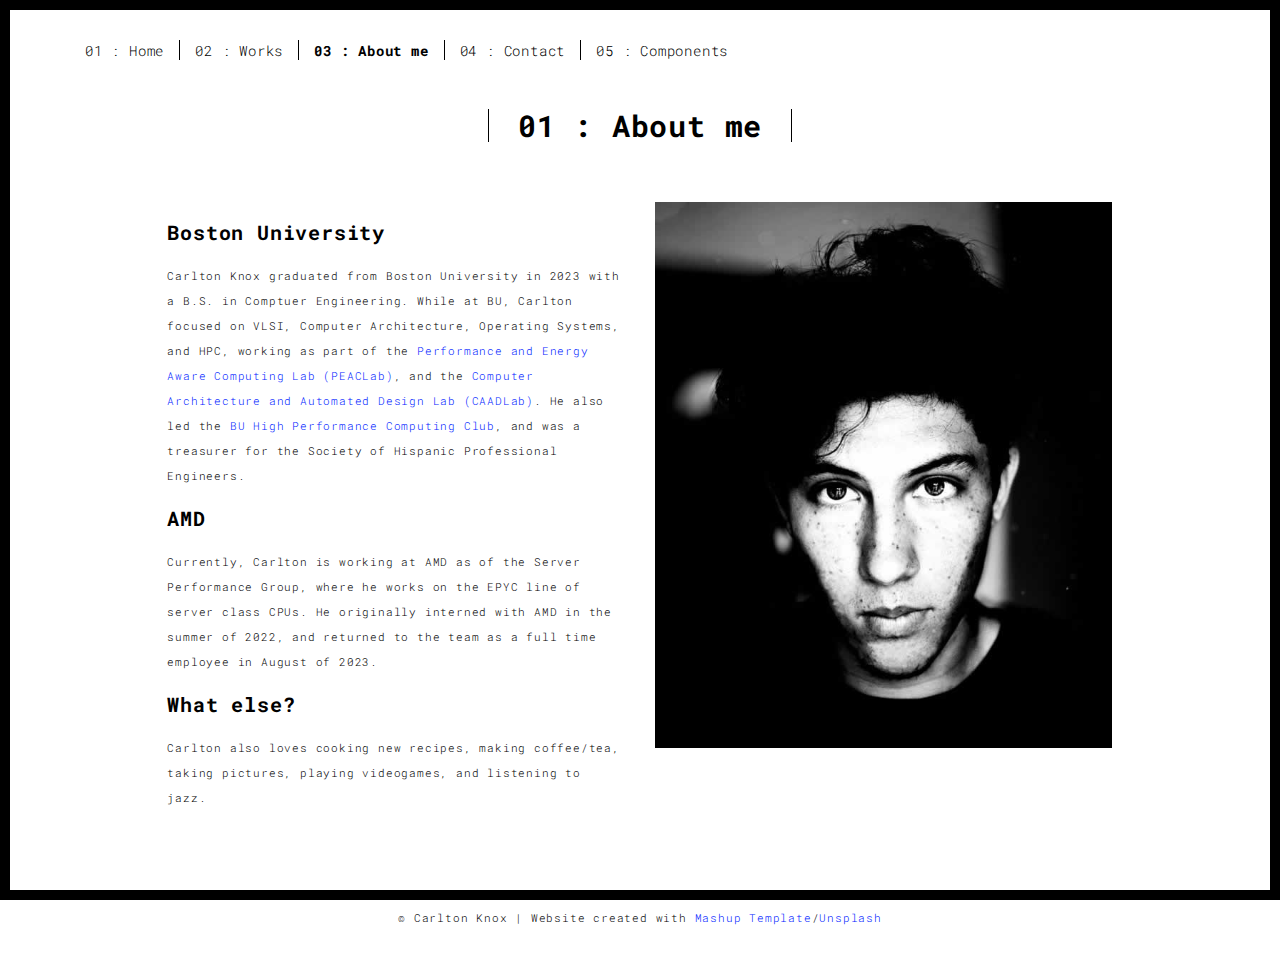
==== commit afb02948: "web" ====
--- a/about.html
+++ b/about.html
@@ -62,16 +62,19 @@
             <div class="col-md-10 col-md-offset-1">
               <div class="row">
                 <div class="col-xs-12 col-md-6">
-                  <h3>Consectetur adipiscing elit</h3>
-                  <p>Lorem ipsum dolor sit amet, consectetur adipiscing elit. Maecenas luctus at sem quis varius. 
-                  Class aptent taciti sociosqu ad litora torquent per conubia nostra, per inceptos himenaeos. Cras ultrices hendrerit nisl.</p>
-                  <h3>Ut enim ad minim </h3>
-                  <p>Duis aute irure dolor in reprehenderit in voluptate velit esse
-                  cillum dolore eu fugiat nulla pariatur. Excepteur sint occaecat cupidatat non
-                  proident, sunt in culpa qui officia deserunt mollit anim id est laborum. 
-                  <h3>Maecenas luctus at sem quis varius</h3>
+                  <h3>Boston University</h3>
+                  <p>Carlton Knox graduated from Boston University in 2023 with a B.S. in Comptuer Engineering. 
+                    While at BU, Carlton focused on VLSI, Computer Architecture, Operating Systems, and HPC, working as part of the <a href="https://bu.edu/peaclab">Performance and Energy Aware Computing Lab (PEACLab)</a>, 
+                    and the <a href="https://www.bu.edu/caadlab">Computer Architecture and Automated Design Lab (CAADLab)</a>. He also led the <a href="https://buhpc.club">BU High Performance Computing Club</a>, and was a treasurer for the Society of Hispanic
+                    Professional Engineers.
+                  </p>
+                  <h3>AMD </h3>
+                  <p>Currently, Carlton is working at AMD as of the Server Performance Group, where he works on the EPYC line of server class CPUs. He originally interned with AMD in the summer
+                    of 2022, and returned to the team as a full time employee in August of 2023.
+                  </p>
+                  <h3> What else?</h3>
                   <p>
-                  Class aptent taciti sociosqu ad litora torquent per conubia nostra, per inceptos himenaeos. Phasellus iaculis magna sagittis elit sagittis, at hendrerit lorem venenatis. Morbi accumsan iaculis blandit. Cras ultrices hendrerit nisl.</p>
+                  Carlton also loves cooking new recipes, making coffee/tea, taking pictures, playing videogames, and listening to jazz.</p>
                 </div>
                 <div class="col-xs-12 col-md-6">
                   <img src="./assets/images/profil.jpg" class="img-responsive" alt="">
@@ -91,7 +94,7 @@
   <div class="container">
     <div class="row">
       <div class="col-xs-12">
-        <p>© UNTITLED | Website created with <a href="http://www.mashup-template.com/" title="Create website with free html template">Mashup Template</a>/<a href="https://www.unsplash.com/" title="Beautiful Free Images">Unsplash</a></p>
+        <p>© Carlton Knox | Website created with <a href="http://www.mashup-template.com/" title="Create website with free html template">Mashup Template</a>/<a href="https://www.unsplash.com/" title="Beautiful Free Images">Unsplash</a></p>
       </div>
     </div>
   </div>
